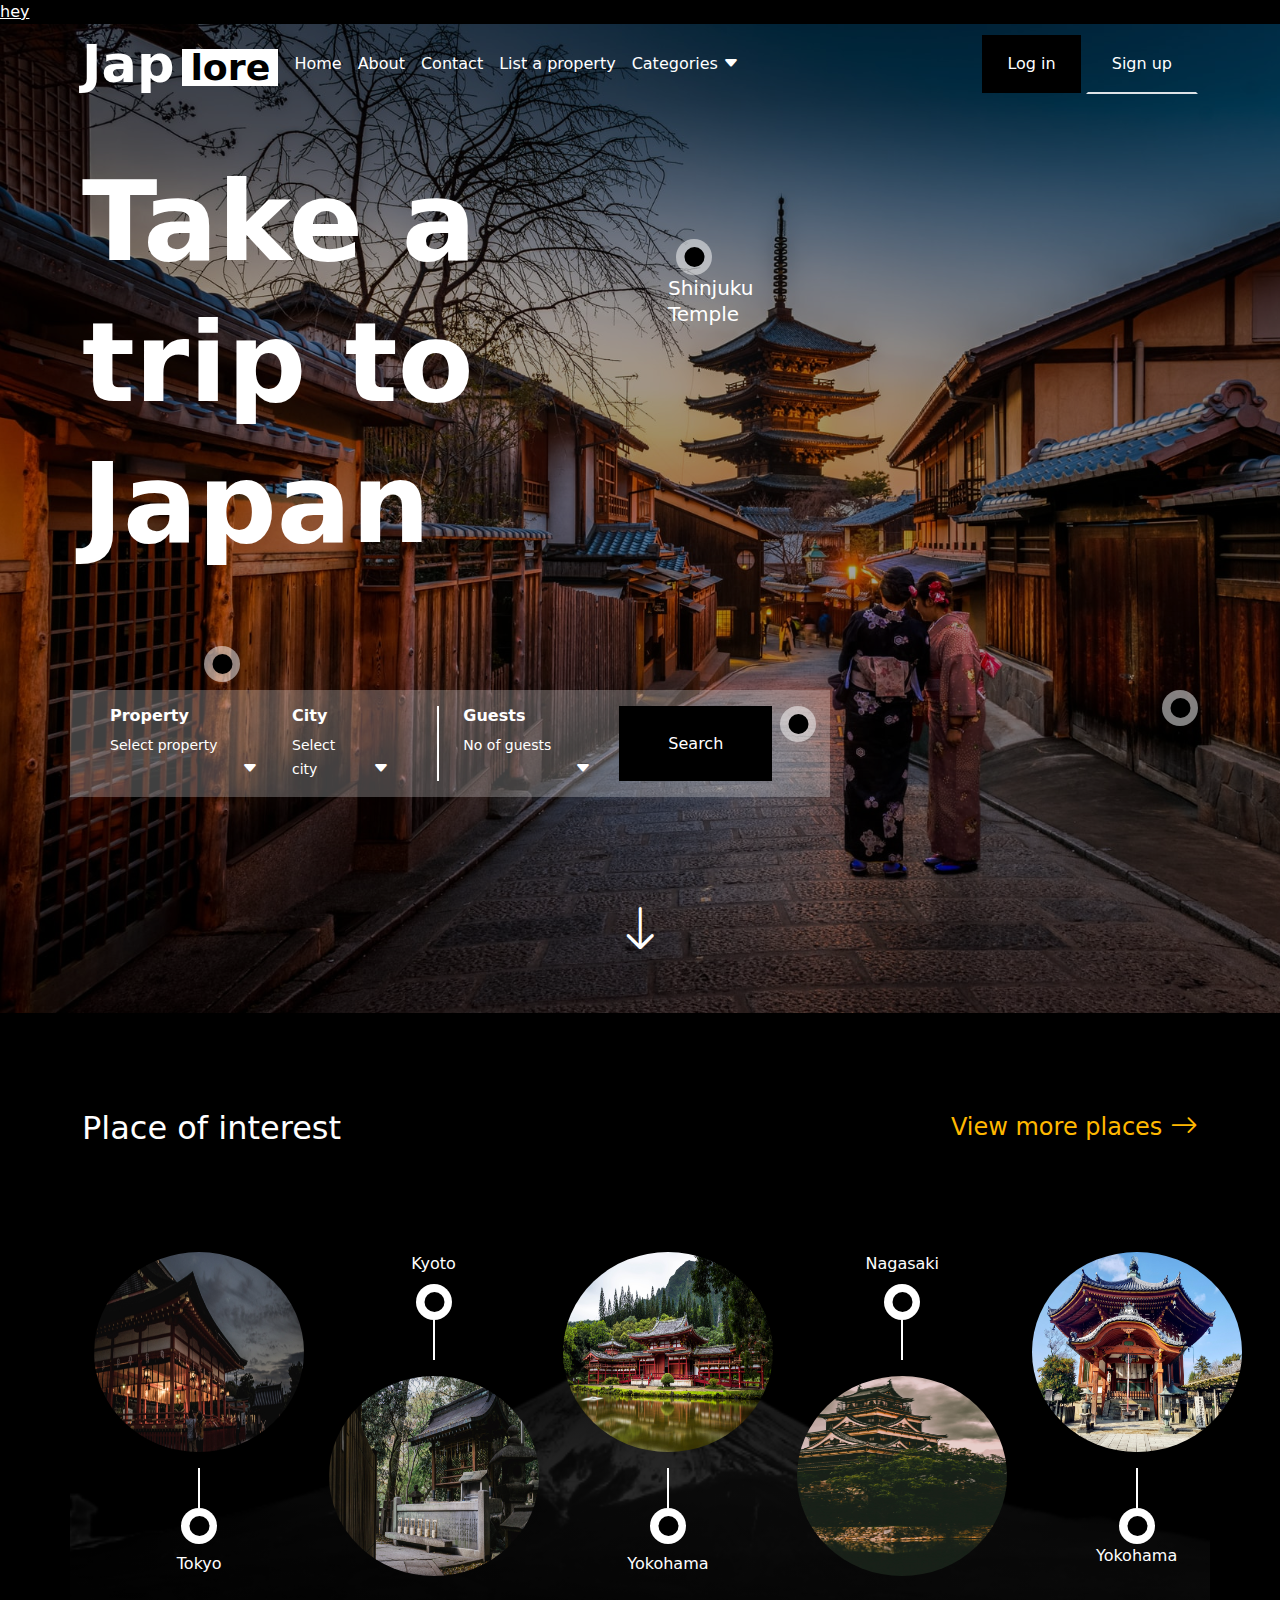
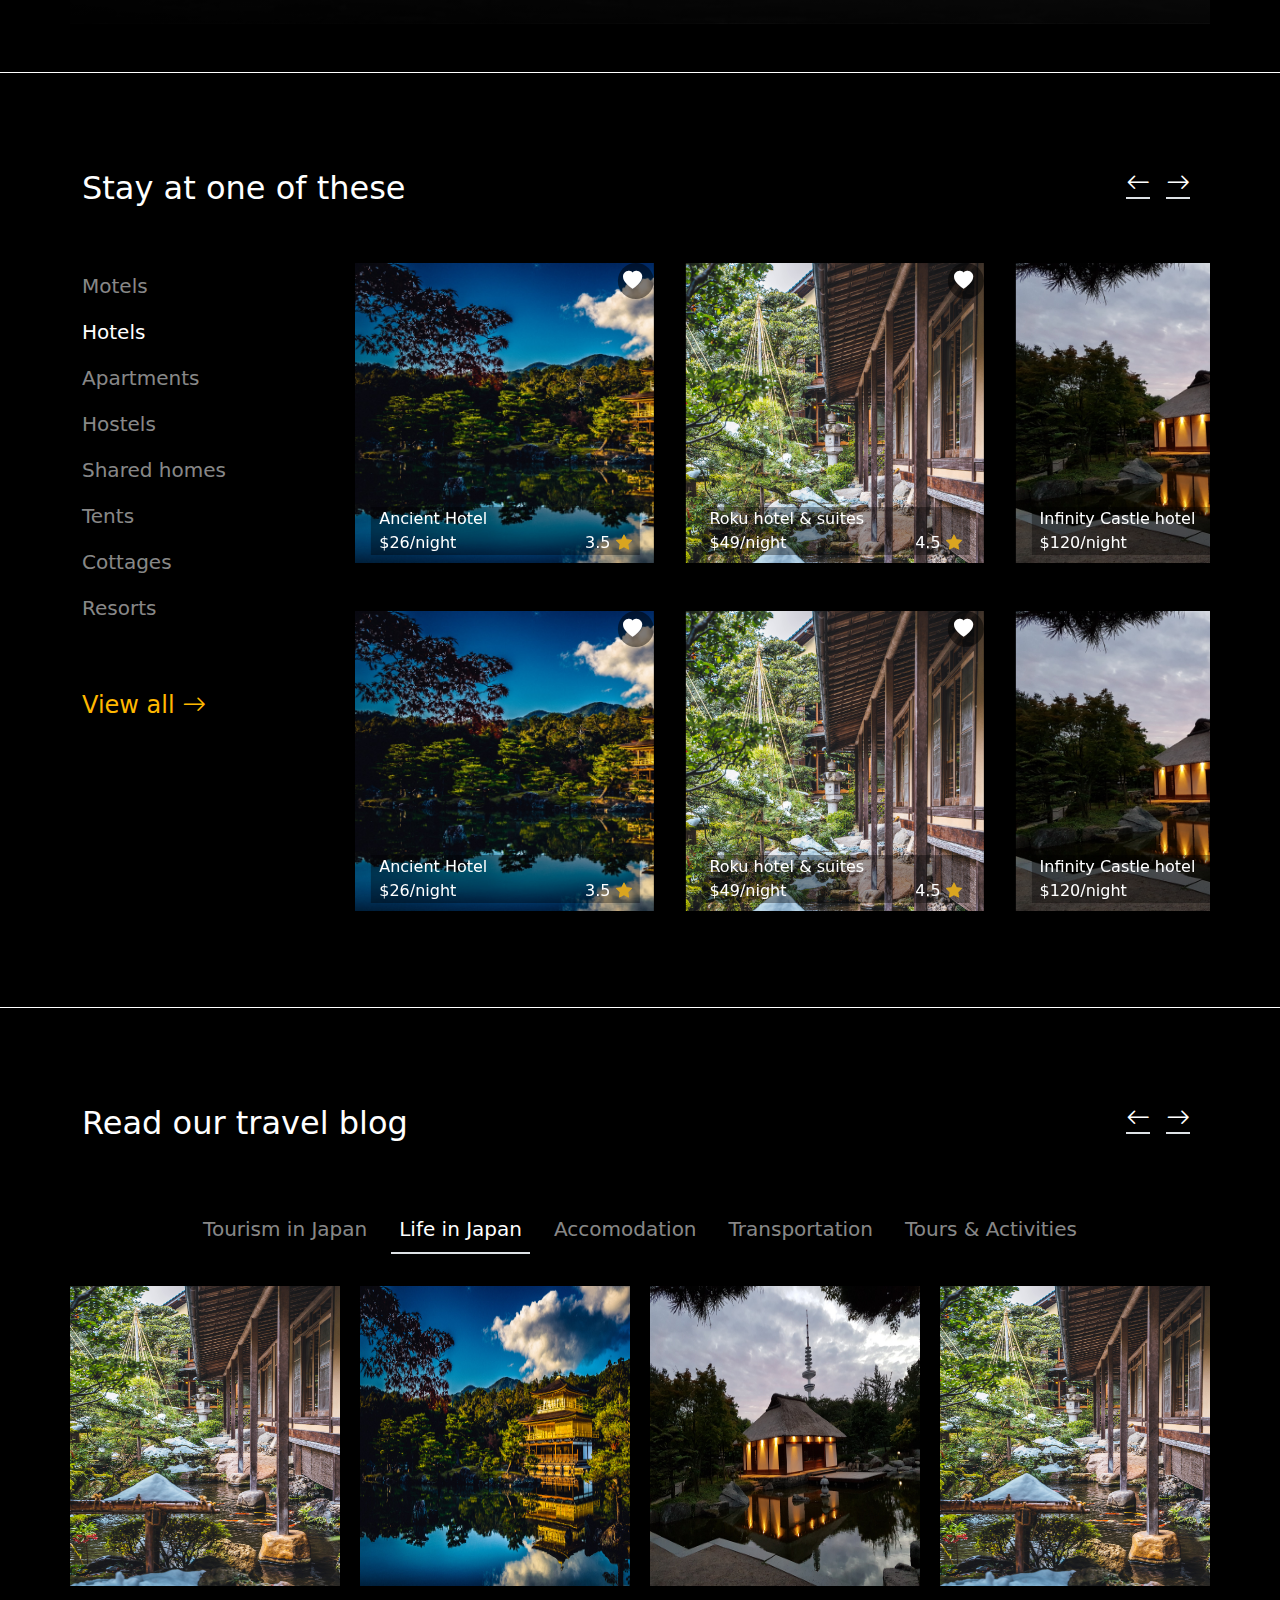
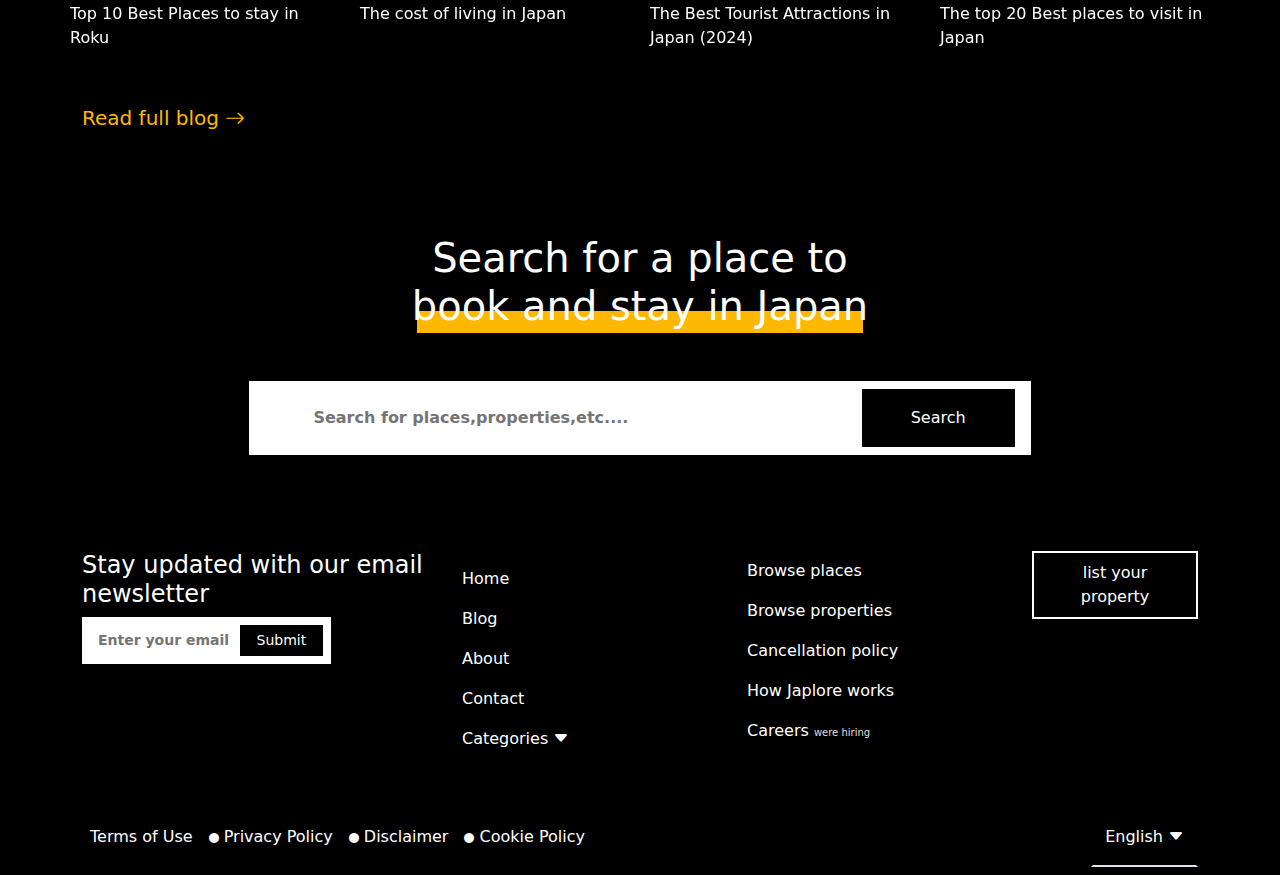
==== index.html @ 9efc0c2c "Create index.html" ====
<!DOCTYPE html>
<html lang="en">
<head>
  <meta charset="UTF-8">
  <meta name="viewport" content="width=device-width, initial-scale=1.0">
  <title>Japlore</title>
  <link rel="stylesheet" href="index.css">
  <link href="https://cdn.jsdelivr.net/npm/bootstrap@5.3.3/dist/css/bootstrap.min.css" rel="stylesheet" integrity="sha384-QWTKZyjpPEjISv5WaRU9OFeRpok6YctnYmDr5pNlyT2bRjXh0JMhjY6hW+ALEwIH" crossorigin="anonymous">
  <link rel="stylesheet" href="https://cdn.jsdelivr.net/npm/swiper@11/swiper-bundle.min.css"/>
  <link rel="stylesheet" href="https://cdn.jsdelivr.net/npm/bootstrap-icons@1.11.3/font/bootstrap-icons.min.css">
</head>
<body>
  <a href="project.html"> hey</a>

  <section class="hero container-fluid pb-5">
    <div class="container-lg">
    <nav class="navbar navbar-expand-lg justify-content-between mb-4">
      <div class="brand text-white">
        <a href="#" class="nav-link d-flex"> Jap <div class="p-2 "><span class="px-2 mt-2">lore</span></div></a>
      </div>

      <button class="navbar-toggler" type="button" data-bs-toggle="collapse" data-bs-target="#navbarSupportedContent" aria-controls="navbarSupportedContent" aria-expanded="false" aria-label="Toggle navigation" >
        <i class="bi bi-list"></i><!-- <span class="navbar-toggler-icon"></span> -->
      </button>
  
      <div class="collapse navbar-collapse justify-content-between" id="navbarSupportedContent">

        <div class="links ">
          <ul class="navbar-nav ">
            <li class="nav-item"><a href="index.html" class="nav-link">Home</a></li>
            <li class="nav-item"><a href="#" class="nav-link">About</a></li>
            <li class="nav-item"><a href="#" class="nav-link">Contact</a></li>
            <li class="nav-item"><a href="#" class="nav-link">List a property</a></li>
            <li class="nav-item"><a href="#" class="nav-link">Categories <i class="bi-caret-down-fill"></i></a></li>
          </ul>
        </div>

        <div class="right ">
          <button class="btn py-3 px-4 black ">Log in</button>
          <button class="btn py-3 px-4 border-2 border-bottom">Sign up</button>
        </div>
      </div>
    </nav>

    <div class="row">
      <div class="col-md-6">
        <h1 class="text-white trip py-4 mb-5">
          Take a trip to Japan
        </h1>
      </div>

      <div class="col-md-6" style="transform: translate(1rem, 7rem);">
        <div class="circle mx-2">
          <div class="circle2"></div>
        </div>
        <p class="text">Shinjuku <br>Temple</p>
      </div>
    </div>

    <div class="col-md-3">
      <div class="circle mx-auto">
        <div class="circle2"></div>
      </div>
    </div>

    <div class="row text-white pt-2 pb-5">
      <div class="col-md-8 d-flex frame2 p-3">
        <div class="col-md-3 ps-4 d-flex">
          <div>
            <h6>Property</h6>
            <small>Select property</small>
          </div>
          <div class="polygon ms-4"><i class="bi bi-caret-down-fill"></i></div>
        </div>
        <div class="col-md-2 ps-4 me-5 d-flex">
          <div>
            <h6>City</h6>
            <small>Select city</small>
          </div>
          <div class="polygon ms-4"><i class="bi bi-caret-down-fill"></i></div>
        </div>
        <div class="col-md-3 ps-4 d-flex">
          <div>
            <h6>Guests</h6>
            <small>No of guests</small>
          </div>
          <div class="polygon ms-4"><i class="bi bi-caret-down-fill"></i></div>
        </div>
        <div class="col-md-4 d-flex">
         <button class="btn text-white black px-5">Search</button>
         <div class="circle mx-2">
          <div class="circle2"></div>
        </div>
        </div>        
      </div>
      <div class="col-md-4">
        <div class="float-end">
        <div class="circle mx-auto">
          <div class="circle2"></div>
        </div>
        </div>
      </div>
    </div>
    <div class="text-center mt-5"><i class="bi bi-arrow-down text-white" style="font-size: 3rem;"></i></div>
    </div>
  </section>
  
  <section class="places container-fluid py-5">
    <div class="container-lg">
      <div class="d-flex justify-content-between py-5">
        <h2>Place of interest</h2>
        <h4 style="color: rgba(255, 184, 0, 1) !important;">View more places <i class="bi-arrow-right fs-3"></i></h4>
      </div>

    <div class="gallery d-flex py-5">
      <div class="col-md-3 text-center">
        <img src="img/Tokyo.jpeg">
        <div class="extra mt-3">
          <div class="vl mx-auto"></div>
          <div class="circle mx-auto mb-2">
            <div class="circle2"></div>
          </div>
          <span>Tokyo</span>
        </div>
      </div>
      
      <div class="col-md-3 text-center">
        <div class="extra mb-3">
          <span>Kyoto</span>
          <div class="circle mx-auto mt-2">
            <div class="circle2"></div>
          </div>
          <div class="vl mx-auto"></div>
        </div>
        <img src="img/Kyoto.jpeg">
      </div>
      
      <div class="col-md-3 text-center">
        <img src="img/Yokohama.jpeg">
        <div class="extra mt-3">
          <div class="vl mx-auto"></div>
          <div class="circle mb-2 mx-auto">
            <div class="circle2"></div>
          </div>
          <span>Yokohama</span>
        </div>
      </div>
      
      <div class="col-md-3 text-center">
        <div class="extra mb-3">
          <span>Nagasaki</span>
          <div class="circle mt-2 mx-auto">
            <div class="circle2"></div>
          </div>
          <div class="vl mx-auto"></div>
        </div>

        <img src="img/Nagasaki.jpeg">
      </div>
      
      <div class="col-md-3 text-center">
        <img src="img/Yokohama2.jpeg">
        <div class="extra mt-3 mb-2">
          <div class="vl mx-auto"></div>
          <div class="circle mx-auto">
            <div class="circle2"></div>
          </div>
          <span>Yokohama</span>
        </div>
      </div>
    </div>  
    </div>
  </section>

  <section class="stay container-fluid py-5 ">
    <div class="container-lg pb-5">
      <div class="d-flex justify-content-between py-5">
        <h2>Stay at one of these</h2>
        <h4 ><i class="border-2 border-bottom bi-arrow-left fs-4 mx-2"></i><i class="border-2 border-bottom bi-arrow-right fs-4 mx-2"></i></h4>
      </div>

      <div class="row">
        <div class="col-md-3">
          <aside>
            <ul class="navbar-nav">
              <li class="nav-item"><a href="#" class="nav-link fs-5">Motels</a></li>
              <li class="nav-item"><a href="#" class="nav-link fs-5 active">Hotels</a></li>
              <li class="nav-item"><a href="#" class="nav-link fs-5">Apartments</a></li>
              <li class="nav-item"><a href="#" class="nav-link fs-5">Hostels</a></li>
              <li class="nav-item"><a href="#" class="nav-link fs-5">Shared homes</a></li>
              <li class="nav-item"><a href="#" class="nav-link fs-5">Tents</a></li>
              <li class="nav-item"><a href="#" class="nav-link fs-5">Cottages</a></li>
              <li class="nav-item"><a href="#" class="nav-link fs-5">Resorts</a></li>
              <li class="nav-item"><a href="#" class="nav-link fs-4 mt-5" style="color: rgba(255, 184, 0, 1) !important;">View all <i class="bi bi-arrow-right"></i></a></li>
            </ul>
          </aside>
        </div>
        <div class="col-md-9">
          <main>
            <div class=" row mb-5">
              <div class="swiper swiper1">
                <div class="swiper-wrapper">
                  <div class="col-md-3 swiper-slide mx-3" style="background-image: url(img/Roku.jpeg);height:300px; background-size: cover;">
                    <div class="texts">
                      <div class="circle float-end"><i class="bi bi-heart-fill"></i></div>
                      <div class="float-bottom px-2">
                      <span>Roku hotel & suites</span>
                      <div class="justify-content-between d-flex">
                        <span>$49/night</span>
                        <span>4.5 <i class="bi bi-star-fill"></i></span>
                      </div>
                      </div>
                    </div>
                  </div>
  
                  <div class="col-md-3 swiper-slide mx-3" style="background-image: url(img/Infinity_Castle.jpeg); height: 300px; background-size: cover;">
                    <div class="texts">
                      <div class="circle float-end"><i class="bi bi-heart-fill"></i></div>
                      <div class="float-bottom px-2">
                      <span>Infinity Castle hotel</span>
                      <div class="justify-content-between d-flex">
                        <span>$120/night</span>
                        <span>5 <i class="bi bi-star-fill"></i></span>
                      </div>
                      </div>
                    </div>
                  </div>
  
                  <div class="col-md-3 swiper-slide mx-3" style="background-image: url(img/ancient.jpeg); height: 300px; background-size: cover;">
                    <div class="texts">
                      <div class="circle float-end"><i class="bi bi-heart-fill"></i></div>
                      <div class="float-bottom px-2">
                      <span>Ancient Hotel</span>
                      <div class="justify-content-between d-flex">
                        <span>$26/night</span>
                        <span>3.5 <i class="bi bi-star-fill"></i></span>
                      </div>
                      </div>
                    </div>
                  </div>
  
                  <!-- <div class="col-md-3 swiper-slide">
                    <img src="img/Infinity_Castle.jpeg" width="300px" height="300px">
                    <div class="top-left">
                      <div class="circle"><i class="bi bi-heart-fill"></i></div>
                    </div>
  
                    <div class="bottom">
                      <span>Roku hotel & suites</span>
                      <div>
                        <span>$49/night</span>
                        <span>4.5 <i class="bi bi-star-fill"></i></span>
                      </div>
                    </div>
                  </div>
                  <div class="col-md-3 swiper-slide">
                    <img src="img/ancient.jpeg" width="300px" height="300px">
                  </div> -->
                </div>
                </div>
            </div>
            
            <div class=" row">
              <div class="swiper swiper1">
                <div class="swiper-wrapper">
                  <div class="col-md-3 swiper-slide mx-3" style="background-image: url(img/Roku.jpeg);height:300px; background-size: cover;">
                    <div class="texts">
                      <div class="circle float-end"><i class="bi bi-heart-fill"></i></div>
                      <div class="float-bottom px-2">
                      <span>Roku hotel & suites</span>
                      <div class="justify-content-between d-flex">
                        <span>$49/night</span>
                        <span>4.5 <i class="bi bi-star-fill"></i></span>
                      </div>
                      </div>
                    </div>
                  </div>
  
                  <div class="col-md-3 swiper-slide mx-3" style="background-image: url(img/Infinity_Castle.jpeg); height: 300px; background-size: cover;">
                    <div class="texts">
                      <div class="circle float-end"><i class="bi bi-heart-fill"></i></div>
                      <div class="float-bottom px-2">
                      <span>Infinity Castle hotel</span>
                      <div class="justify-content-between d-flex">
                        <span>$120/night</span>
                        <span>5 <i class="bi bi-star-fill"></i></span>
                      </div>
                      </div>
                    </div>
                  </div>
  
                  <div class="col-md-3 swiper-slide mx-3" style="background-image: url(img/ancient.jpeg); height: 300px; background-size: cover;">
                    <div class="texts">
                      <div class="circle float-end"><i class="bi bi-heart-fill"></i></div>
                      <div class="float-bottom px-2">
                      <span>Ancient Hotel</span>
                      <div class="justify-content-between d-flex">
                        <span>$26/night</span>
                        <span>3.5 <i class="bi bi-star-fill"></i></span>
                      </div>
                      </div>
                    </div>
                  </div>
  
                   </div>
                </div>
            </div>
          </main>
        </div>
      </div>
    </div>
  </section>

  <section class="blog container-fluid py-5">
    <div class="container-lg">
      <div class="d-flex justify-content-between py-5">
        <h2>Read our travel blog</h2>
        <h4 ><i class="border-2 border-bottom bi-arrow-left fs-4 mx-2"></i><i class="border-2 border-bottom bi-arrow-right fs-4 mx-2"></i></h4>
      </div>

    <nav class="navbar navbar-expand-lg justify-content-around mb-4">
      <ul class="navbar-nav">
        <li class="nav-item"><a href="#" class="nav-link fs-5 mx-2">Tourism in Japan</a></li>
        <li class="nav-item"><a href="#" class="nav-link fs-5 mx-2 active border-bottom border-2">Life in Japan</a></li>
        <li class="nav-item"><a href="#" class="nav-link fs-5 mx-2">Accomodation</a></li>
        <li class="nav-item"><a href="#" class="nav-link fs-5 mx-2">Transportation</a></li>
        <li class="nav-item"><a href="#" class="nav-link fs-5 mx-2">Tours & Activities</a></li>
      </ul>
    </nav>

    <div class=" row mb-5">
      <div class="swiper swiper2">
        <div class="swiper-wrapper">
          <div class="col-3 swiper-slide">
            <img src="img/Roku.jpeg " height="300px" width="300px">
            <p class="py-3">Top 10 Best Places to stay in Roku</p>
          </div>

          <div class="col-3 swiper-slide">
            <img src="img/ancient.jpeg" height="300px" width="300px">
            <p class="py-3">The cost of living in Japan</p>
          </div>
          
          <div class="col-3 swiper-slide">
            <img src="img/Infinity_Castle.jpeg" height="300px" width="300px">
            <p class="py-3">The Best Tourist Attractions in Japan (2024)</p>
          </div>

          <div class="col-3 swiper-slide">
            <img src="img/Roku.jpeg" height="300px" width="300px">
            <p class="py-3">The top 20 Best places to visit in Japan</p>
          </div>
          
          <div class="col-3 swiper-slide">
            <img src="img/ancient.jpeg" height="300px" width="300px">
            <p class="py-3">The Best Tourist Attractions in Japan.The glorious Ancient Castle hotel</p>
          </div>
        </div>     
      </div>

      <div>
        <h5 style="color: rgba(255, 184, 0, 1) !important;">Read full blog <i class="bi bi-arrow-right"></i></h5>
      </div>
  </section>

  <section class="search container-fluid">
    <div class="container-lg">
      <div>
        <h1 class="text-center" style="z-index: 999; position: relative;">
          Search for a place to <br>book and stay in Japan
        </h1>
        <div class="text-center mx-auto" style="background-color: rgba(255,184, 0,1); height: 22px; margin-top: -1.7rem; width: 40%; z-index: 1;"></div>
      </div>
      
      <div class="search_field mt-5 mx-auto px-3 py-2 d-flex justify-content-between">
        <input class="ps-5" type="text" placeholder="Search for places,properties,etc....">
        <button class="btn py-3 px-5 black text-white">Search</button>
      </div>
    
    </div>
  </section>

  <section class="footer container-fluid mt-5 pt-5">
    <div class="container-lg">
      <div class="row">
        <div class="col-md-4">
          <h4>Stay updated with our email newsletter</h4>
          <div class="search_field mt-2 p-2 d-flex justify-content-between">
            <input class="ps-2" type="text" placeholder="Enter your email">
            <button class="btn py-1 px-3 black text-white">Submit</button>
          </div>
        </div>

        <div class="col">
          <ul class="navbar-nav">
            <li class="nav-item"><a href="#" class="nav-link"></a>Home</li>
            <li class="nav-item"><a href="#" class="nav-link"></a>Blog</li>
            <li class="nav-item"><a href="#" class="nav-link"></a>About</li>
            <li class="nav-item"><a href="#" class="nav-link"></a>Contact</li>
            <li class="nav-item"><a href="#" class="nav-link"></a>Categories <i class="bi bi-caret-down-fill"></i></li>
          </ul>
        </div>

        <div class="col">
          <ul class="navbar-nav">
            <li class="nav-item"><a href="#" class="nav-link">Browse places</a></li>
            <li class="nav-item"><a href="#" class="nav-link">Browse properties</a></li>
            <li class="nav-item"><a href="#" class="nav-link">Cancellation policy</a></li>
            <li class="nav-item"><a href="#" class="nav-link">How Japlore works</a></li>
            <li class="nav-item"><a href="#" class="nav-link">Careers <small class="fs6 fw-lighter">were hiring</small></a></li>
          </ul>
        </div>

        <div class="col-2">
          <button class="btn text-white border-2 border-white py-2" style="width: 100%">list your property</button>
        </div>
      </div>

      <nav class="navbar navbar-expand-lg mt-5 justify-content-between">
        <ul class="navbar-nav">
          <li class="nav-item"><a href="#" class="nav-link">Terms of Use</a></li>
          <li class="nav-item"><a href="#" class="nav-link"><i class="bi bi-circle-fill"></i> Privacy Policy</a></li>
          <li class="nav-item"><a href="#" class="nav-link"><i class="bi bi-circle-fill"></i> Disclaimer</a></li>
          <li class="nav-item"><a href="#" class="nav-link"><i class="bi bi-circle-fill"></i> Cookie Policy</a></li>
        </ul>

        <button class="btn py-3 border-2 border-bottom text-white">English <i class="bi bi-caret-down-fill"></i> </button>
    

      </nav>
    </div>
  </section>
    <script src="https://cdn.jsdelivr.net/npm/swiper@8/swiper-bundle.min.js"></script>
  <script src="https://cdn.jsdelivr.net/npm/bootstrap@5.3.3/dist/js/bootstrap.bundle.min.js" integrity="sha384-YvpcrYf0tY3lHB60NNkmXc5s9fDVZLESaAA55NDzOxhy9GkcIdslK1eN7N6jIeHz" crossorigin="anonymous"></script> 
  <script src="index.js"></script>
</body>
</html>
---- index.css ----
@import url('https://fonts.googleapis.com/css2?family=Imperial+Script&family=Inter:wght@100..900&family=Playfair+Display:ital,wght@0,400;0,500;1,400&family=Rajdhani:wght@500&family=Roboto+Serif:ital,opsz,wght@0,8..144,100..900;1,8..144,100..900&family=Roboto:ital,wght@0,300;0,400;0,500;0,700;0,900;1,300;1,700&display=swap');

:root{
  --black: rgba(0,0,0,1);
  --light-black: rgba(0,0,0,0.37);
  --white: rgba(255,255,255,1);

  --fw3: 300;
  --fw4: 400;
  --fw5: 500;
  --fw6: 600;
  --fw7: 700;
  --fw8: 800;
  --fw9: 900;

}

body{
  list-style: none;
  text-decoration: none;
  box-sizing: border-box;
  border: none;
  font-family: "Inter", sans-serif;
  background-color: var(--black) !important;
  color: var(--white) !important;
}
.hero {
  background: linear-gradient(var(--light-black),var(--light-black)), url('img/homepage.jpeg');
  background-position: 10% center; /* Added 'center' for better vertical positioning */
  background-size: cover;
  /* height: 100vh;
  width: 100%;
  position: relative; */
}
a, .right .btn{
  color: var(--white) !important;
}
.black{
  background-color: var(--black) !important;
}
.brand a{
  font-size: 52.43px;
  line-height: 63.45px;
  font-weight: var(--fw6);
  height: 63px;
  align-items: center;
}
.brand a span{
  color: var(--black);
  font-size: 36.34px;
  background-color: var(--white);
  line-height: 39.04px;
  /* height: 46.79px; */
  height: 37.79px;
  display: flex;
  align-items: center;
} 
.btn{
  --bs-btn-border-radius:none !important;
}
.trip{
  font-weight: var(--fw7);
  font-size: 110.52px;
  line-height: 141.02px;
  /*width: 592px;*/
}
.frame2{
  background-color: rgba(255, 255, 255, 0.25);
}
h6{
  font-weight: var(--fw7) !important;
}
.col-lg-3:nth-child(1){
  border-right: 2.81px solid var(--white);
}
.frame2 div:nth-child(3){
  border-left: 2.81px solid var(--white);
}
.polygon{
  display: flex;
  align-items: flex-end;
}
.circle{
  width: 36px;
  height: 36px;
  background: rgba(255, 255, 255, 0.5);
  border-radius: 50%;
}
.circle2{
  width: 20px;
  height: 20px;
  border-radius: 50%;
  background: var(--black);
  transform: translate(8.5px, 8px);
}
.gallery .circle{
  background: var(--white);
}
.stay .circle{
  /* background-color: var(--light-black); */
  background: rgba(0, 0, 0, 0.5);
}
.text{
  color: var(--white) !important;
  font-size: 20px;
  font-weight: var(--fw5);
  line-height: 26.09px;
  /* text-align: center; */
}
.places, .stay{
  border-bottom: 1px solid var(--white);
}
.places .container-lg{
  background: linear-gradient(rgba(0, 0, 0, .8),rgba(0, 0, 0, .8)), url('img/places\ of\ interest\ bg.png');
  background-position: center; /* Added 'center' for better vertical positioning */
  background-size: cover;
  color: var(--white);
}
.gallery img{
  border-radius: 50%;
  /* background-color: aqua; */
  width: 210px;
  height: 200px;
}
.gallery .col-md-3{
  width: 21% !important;
}
.vl{
  height: 40px;
  /* text-align: center; */
  width: 0px;
  border-left: 2px solid var(--white);
}
.float-bottom{
  background: var(--light-black);
  width: 90%;
}
.extra span{
  font-weight: var(--fw4);
  font-size: 16px;
}
.bi-star-fill{
  color: goldenrod;
}
.bi-heart-fill{
  vertical-align: -0.4em !important;
  font-size: 1.2rem;
  margin-left: 6px;
}
/* .top-left{
  position: absolute;
  top: 8px;
  /* right: 16px; *
  left:25%;
} */
.float-bottom, .bottom{
  position: absolute;
  bottom: 8px;
  left: 16px;
}
aside ul a , .blog a{
  color: rgba(255, 255, 255, 0.55) !important;
}
.active , .blog .active{
  color: var(--white) !important;
}
img{
  max-width: 100%;
}
.blog .col-md-3 img{
  height: 300px !important;
}
.search_field{
  background-color: var(--white);
  width: 70% ;
}
.search_field input{
  border: none !important;
  width: 100%;
  color: rgba(0, 0, 0, 0.65); 
  font-weight: var(--fw7);

}
.footer .search_field input , .footer .search_field .btn{
  font-size : 14px;
}
.bi-circle-fill{
  font-size: 10px !important;
}
.fs6{
  font-size: 10px !important;
  font-weight: var(--fw4);
  color: rgb(225, 222, 222)
}
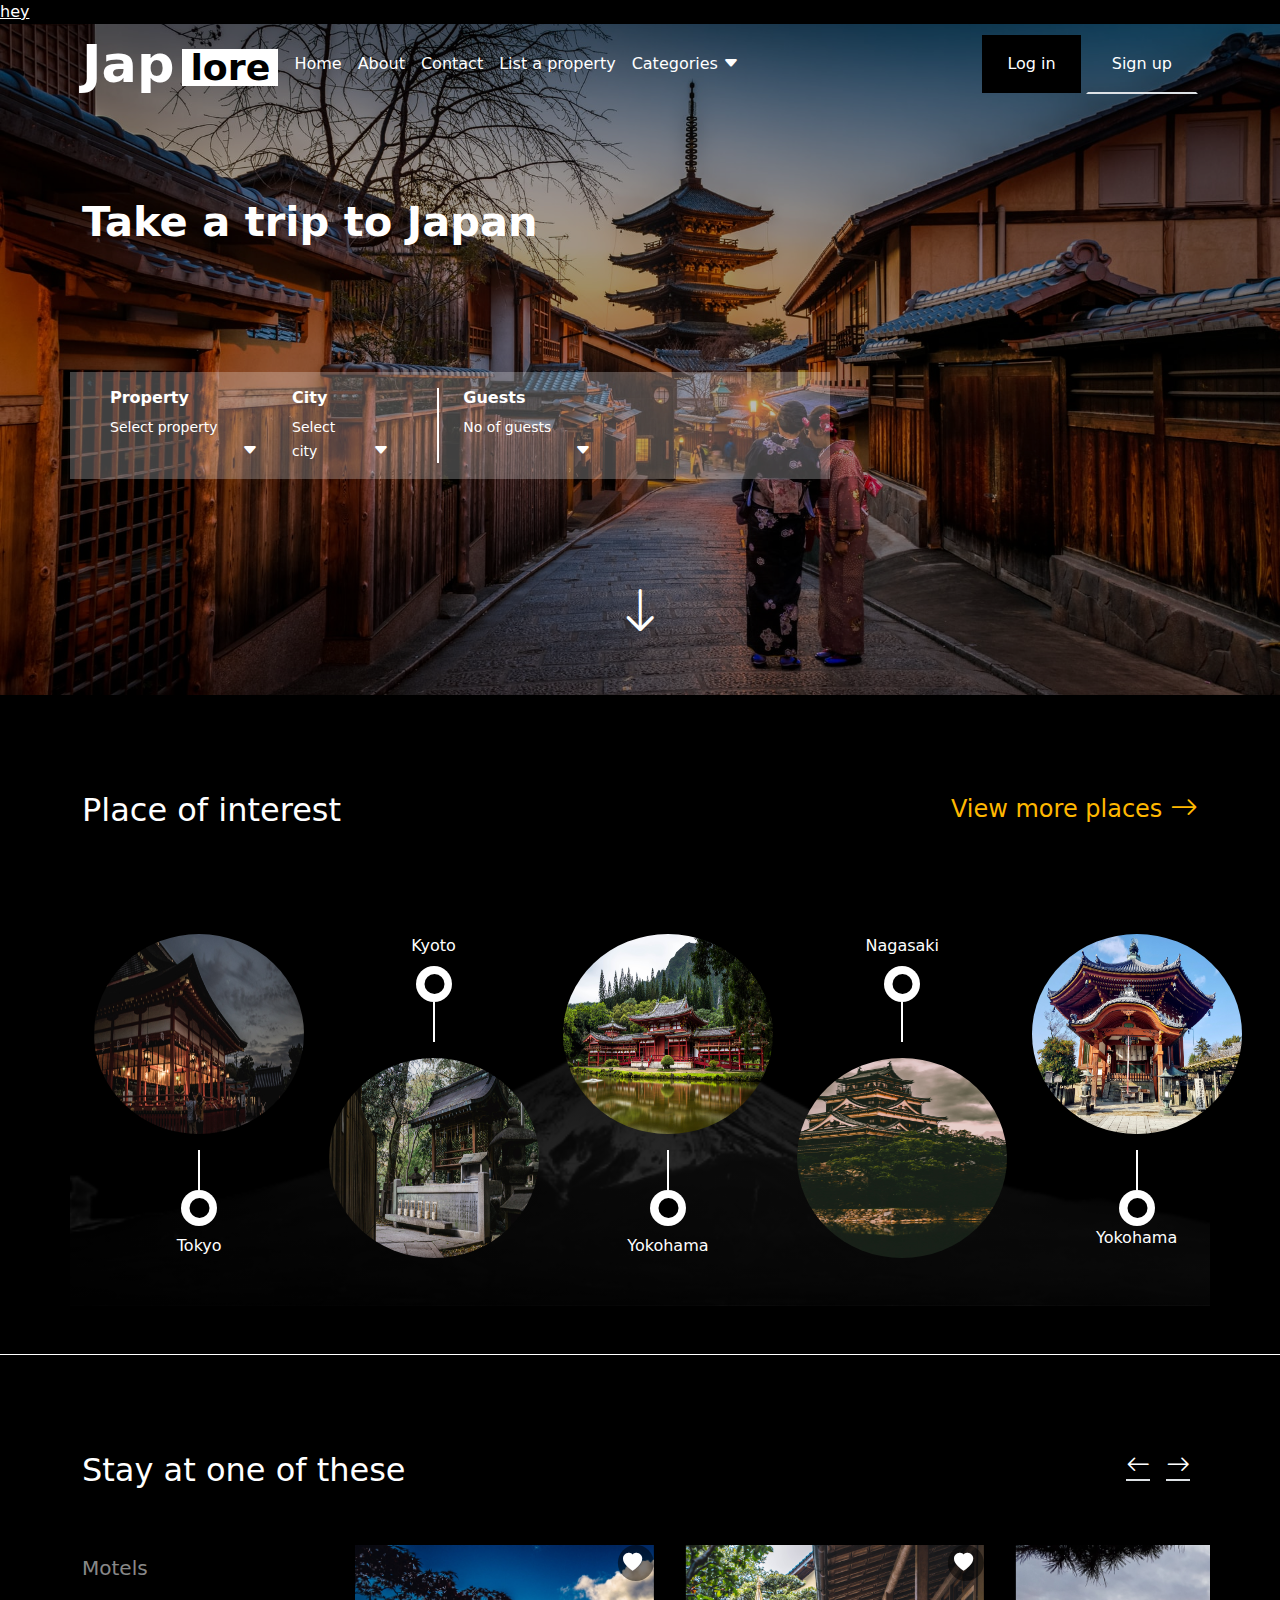
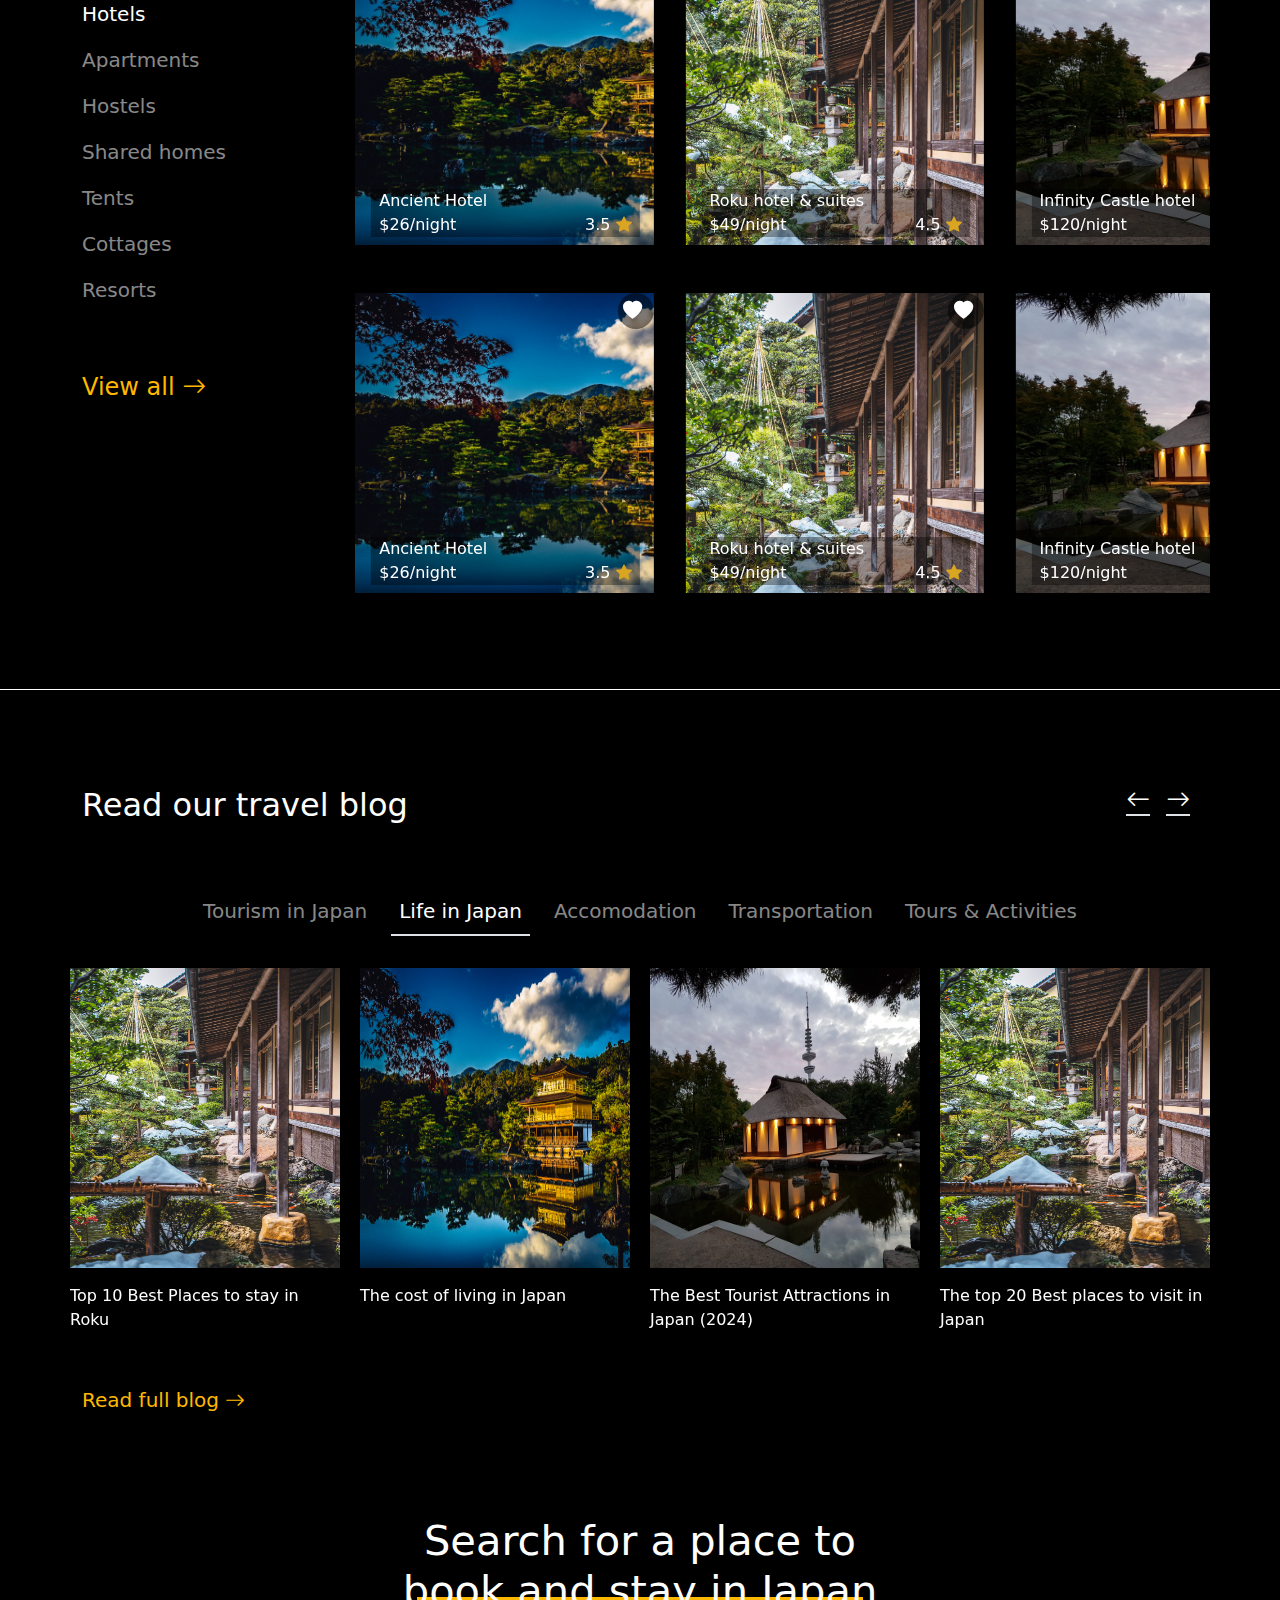
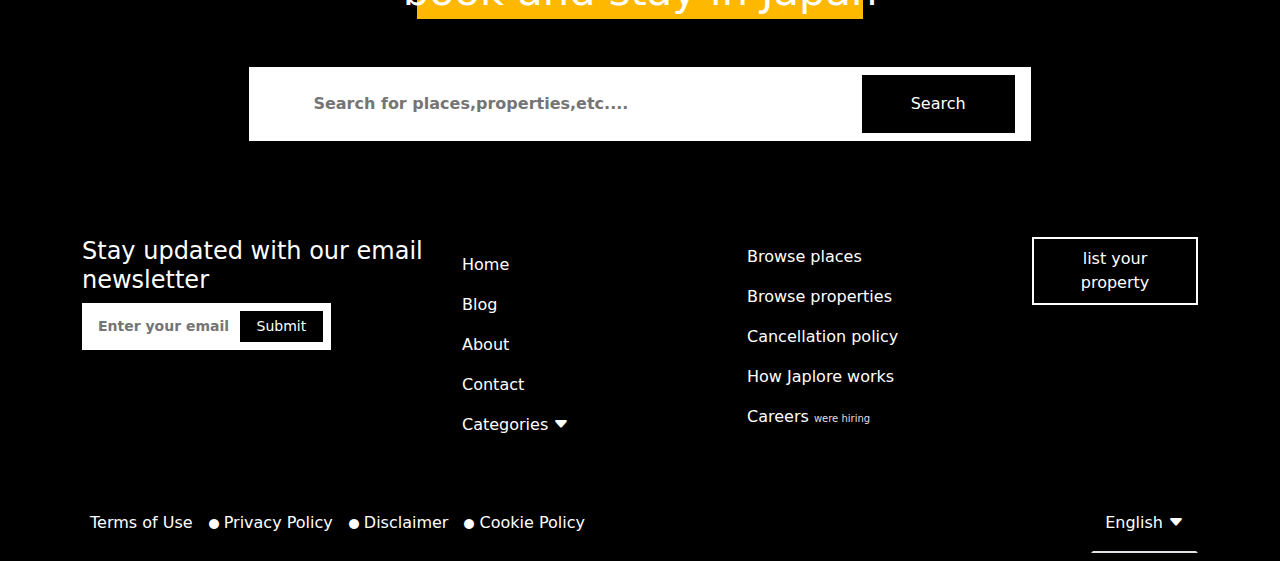
==== commit 0993d883: "Update index.html" ====
--- a/index.html
+++ b/index.html
@@ -12,7 +12,7 @@
 <body>
   <a href="project.html"> hey</a>
 
-  <section class="hero container-fluid pb-5">
+ <section class="hero container-fluid pb-5">
     <div class="container-lg">
     <nav class="navbar navbar-expand-lg justify-content-between mb-4">
       <div class="brand text-white">
@@ -49,55 +49,55 @@
         </h1>
       </div>
 
-      <div class="col-md-6" style="transform: translate(1rem, 7rem);">
+      <!-- <div class="col-md-6" style="transform: translate(1rem, 7rem);">
         <div class="circle mx-2">
           <div class="circle2"></div>
         </div>
         <p class="text">Shinjuku <br>Temple</p>
-      </div>
-    </div>
-
-    <div class="col-md-3">
+      </div> -->
+    </div>
+
+    <!-- <div class="col-md-3">
       <div class="circle mx-auto">
         <div class="circle2"></div>
       </div>
-    </div>
+    </div> -->
 
     <div class="row text-white pt-2 pb-5">
       <div class="col-md-8 d-flex frame2 p-3">
-        <div class="col-md-3 ps-4 d-flex">
+        <div class="col-md-3 ps-md-4 d-flex">
           <div>
             <h6>Property</h6>
             <small>Select property</small>
           </div>
           <div class="polygon ms-4"><i class="bi bi-caret-down-fill"></i></div>
         </div>
-        <div class="col-md-2 ps-4 me-5 d-flex">
+        <div class="col-md-2 ps-md-4 me-md-5 d-flex">
           <div>
             <h6>City</h6>
             <small>Select city</small>
           </div>
           <div class="polygon ms-4"><i class="bi bi-caret-down-fill"></i></div>
         </div>
-        <div class="col-md-3 ps-4 d-flex">
+        <div class="col-md-3 ps-md-4 d-flex">
           <div>
             <h6>Guests</h6>
             <small>No of guests</small>
           </div>
           <div class="polygon ms-4"><i class="bi bi-caret-down-fill"></i></div>
         </div>
-        <div class="col-md-4 d-flex">
+        <!-- <div class="col-md-4 d-flex">
          <button class="btn text-white black px-5">Search</button>
          <div class="circle mx-2">
           <div class="circle2"></div>
         </div>
-        </div>        
+        </div>         -->
       </div>
       <div class="col-md-4">
         <div class="float-end">
-        <div class="circle mx-auto">
+        <!-- <div class="circle mx-auto">
           <div class="circle2"></div>
-        </div>
+        </div> -->
         </div>
       </div>
     </div>
@@ -105,6 +105,7 @@
     </div>
   </section>
   
+
   <section class="places container-fluid py-5">
     <div class="container-lg">
       <div class="d-flex justify-content-between py-5">
--- a/index.css
+++ b/index.css
@@ -62,7 +62,7 @@
   font-weight: var(--fw7);
   font-size: 110.52px;
   line-height: 141.02px;
-  /*width: 592px;*/
+  /* width: 592px; */
 }
 .frame2{
   background-color: rgba(255, 255, 255, 0.25);
@@ -192,3 +192,18 @@
   font-weight: var(--fw4);
   color: rgb(225, 222, 222)
 }
+.bi-list , .navbar-toggler{
+  color: var(--white);
+  --bs-navbar-toggler-border-color: var(--white);
+}
+h1{
+  font-size: clamp(.1rem , 1rem + 2vw , 4rem) !important;
+}
+@media (max-width: 768px) {
+  .collapse{
+    background-color: rgba(255, 255, 255, 0.25);
+  }
+  .links a{
+    border-bottom:1px solid var(--white);  
+  }
+}
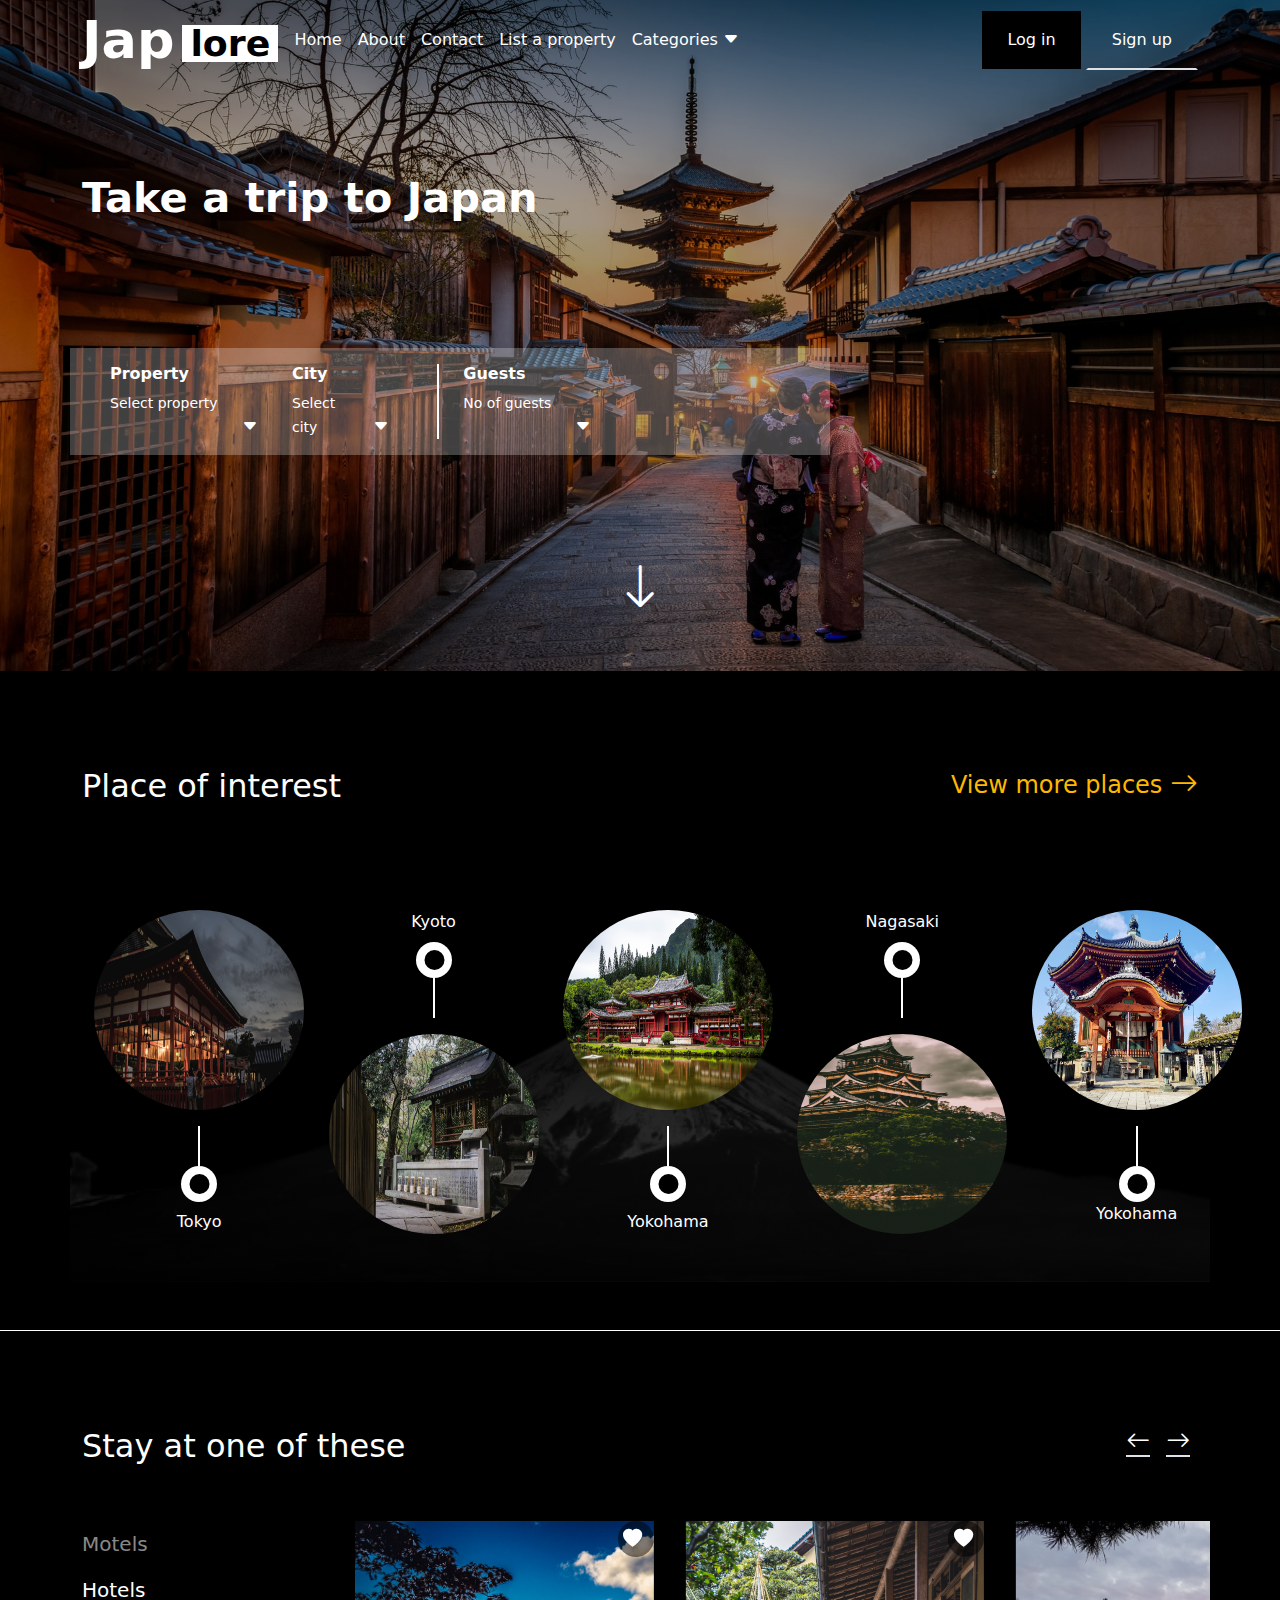
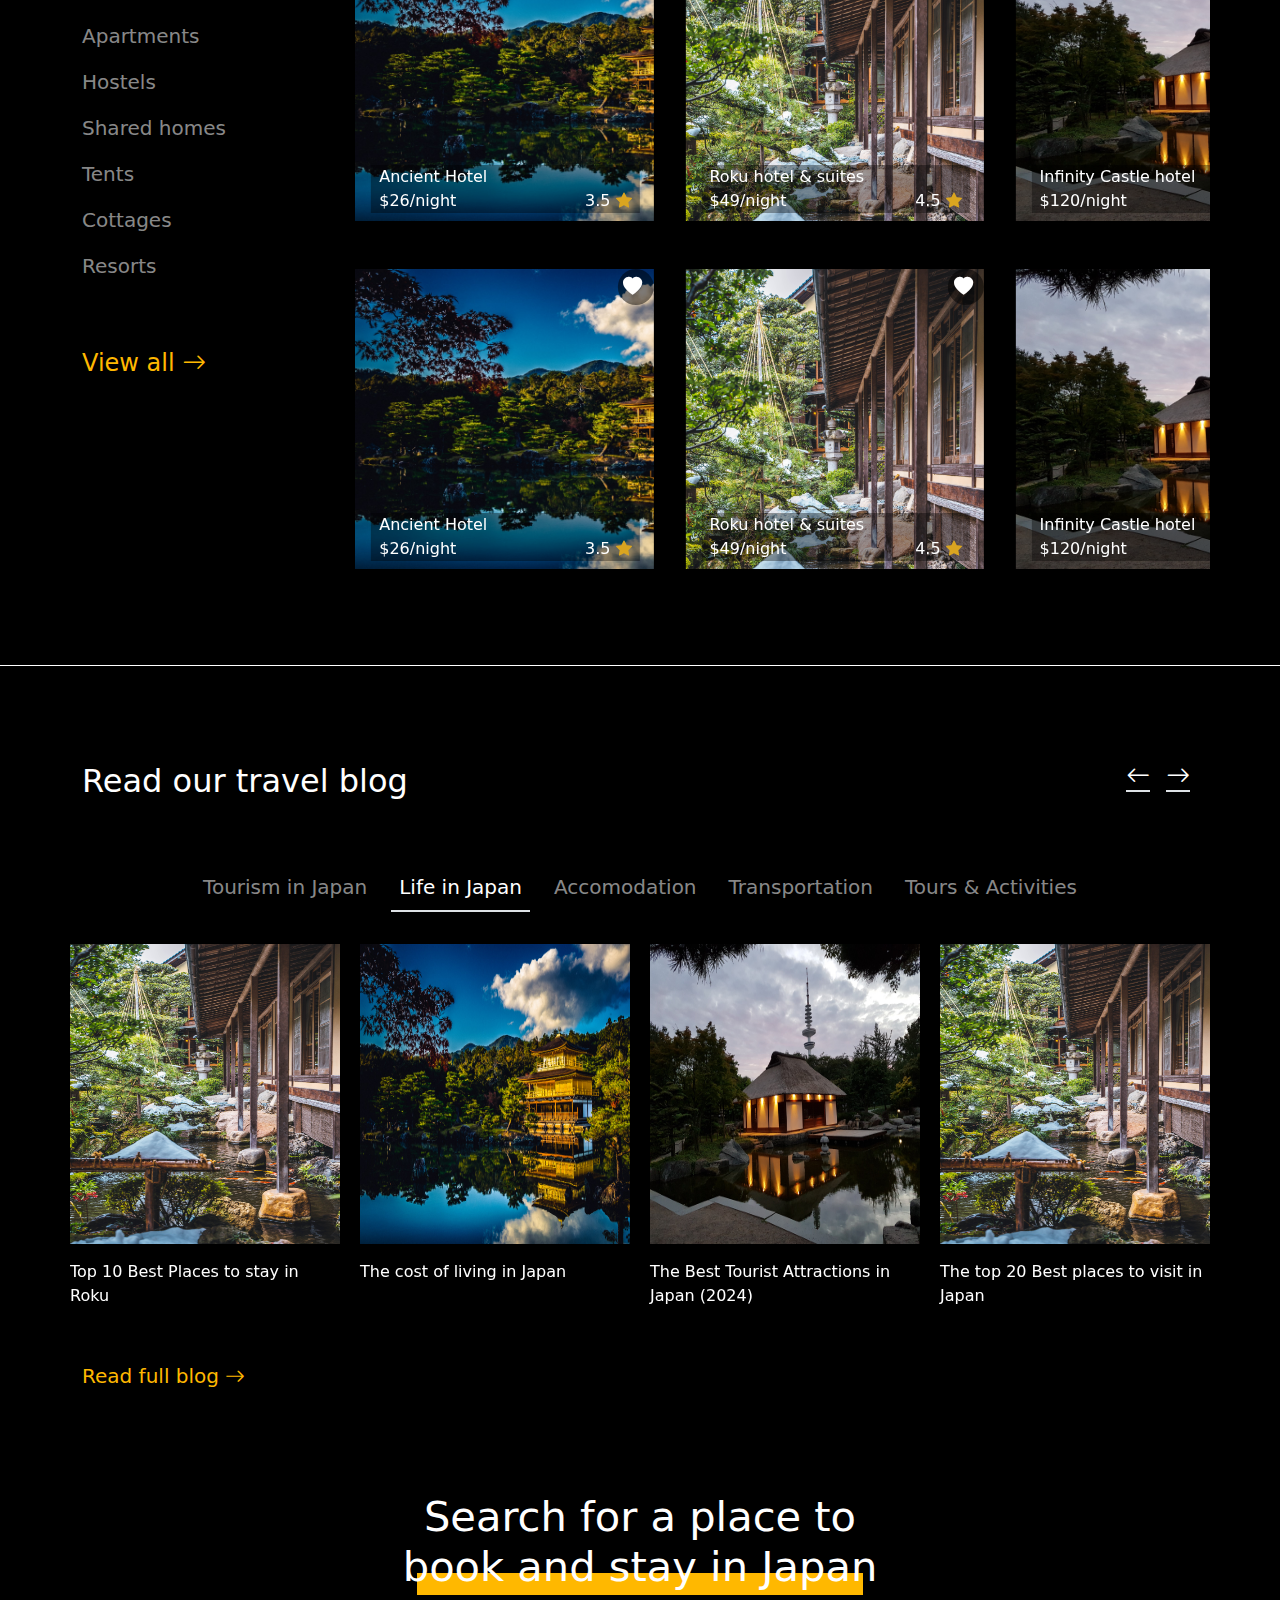
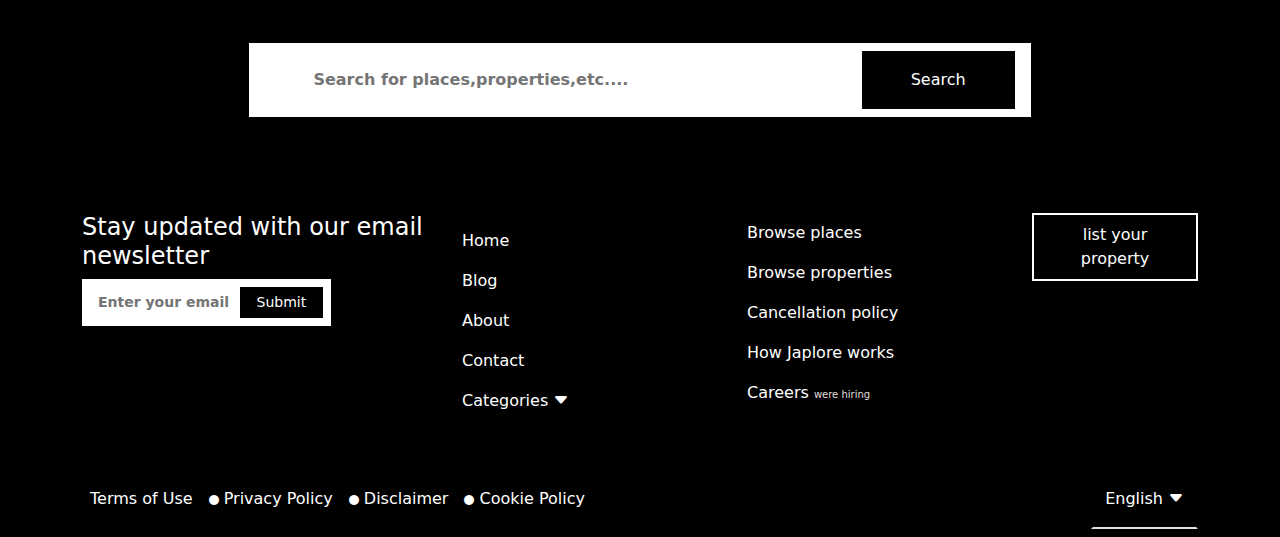
==== commit 9a1f1dce: "Update index.html" ====
--- a/index.html
+++ b/index.html
@@ -10,7 +10,6 @@
   <link rel="stylesheet" href="https://cdn.jsdelivr.net/npm/bootstrap-icons@1.11.3/font/bootstrap-icons.min.css">
 </head>
 <body>
-  <a href="project.html"> hey</a>
 
  <section class="hero container-fluid pb-5">
     <div class="container-lg">
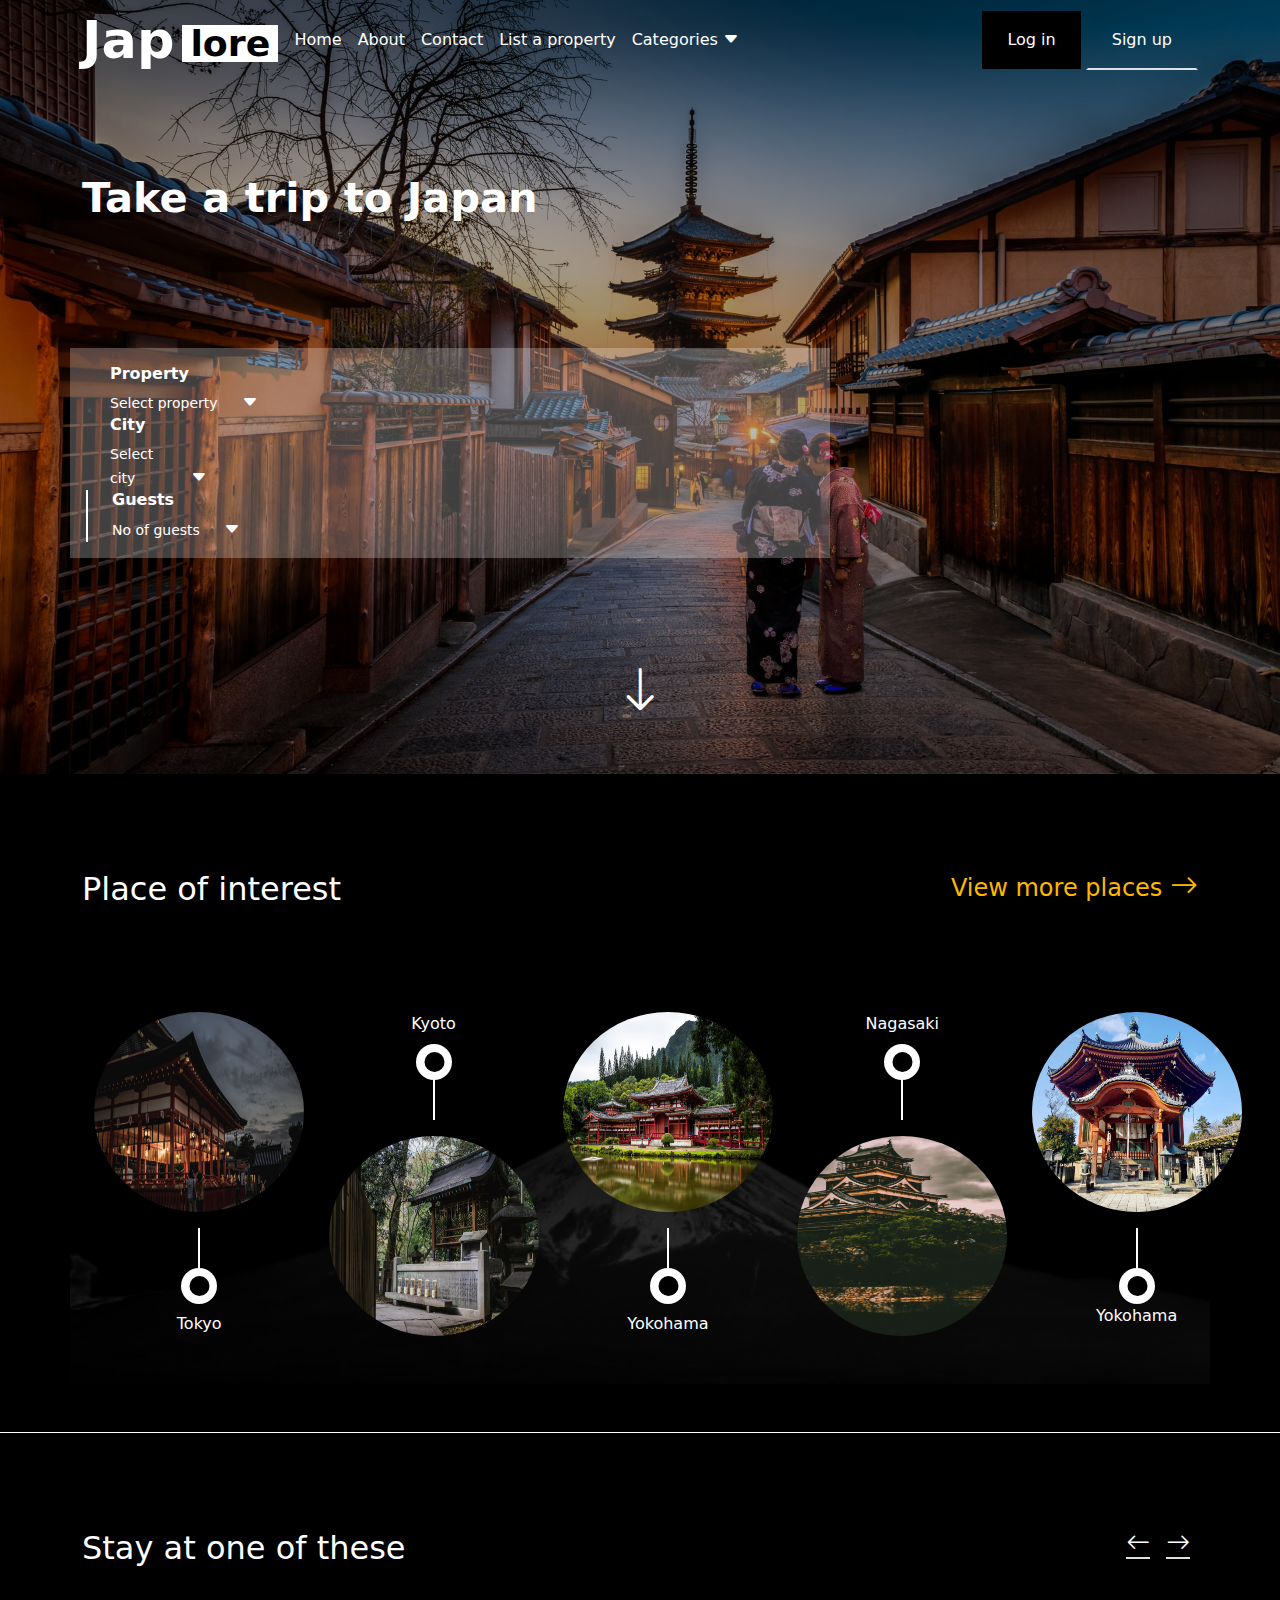
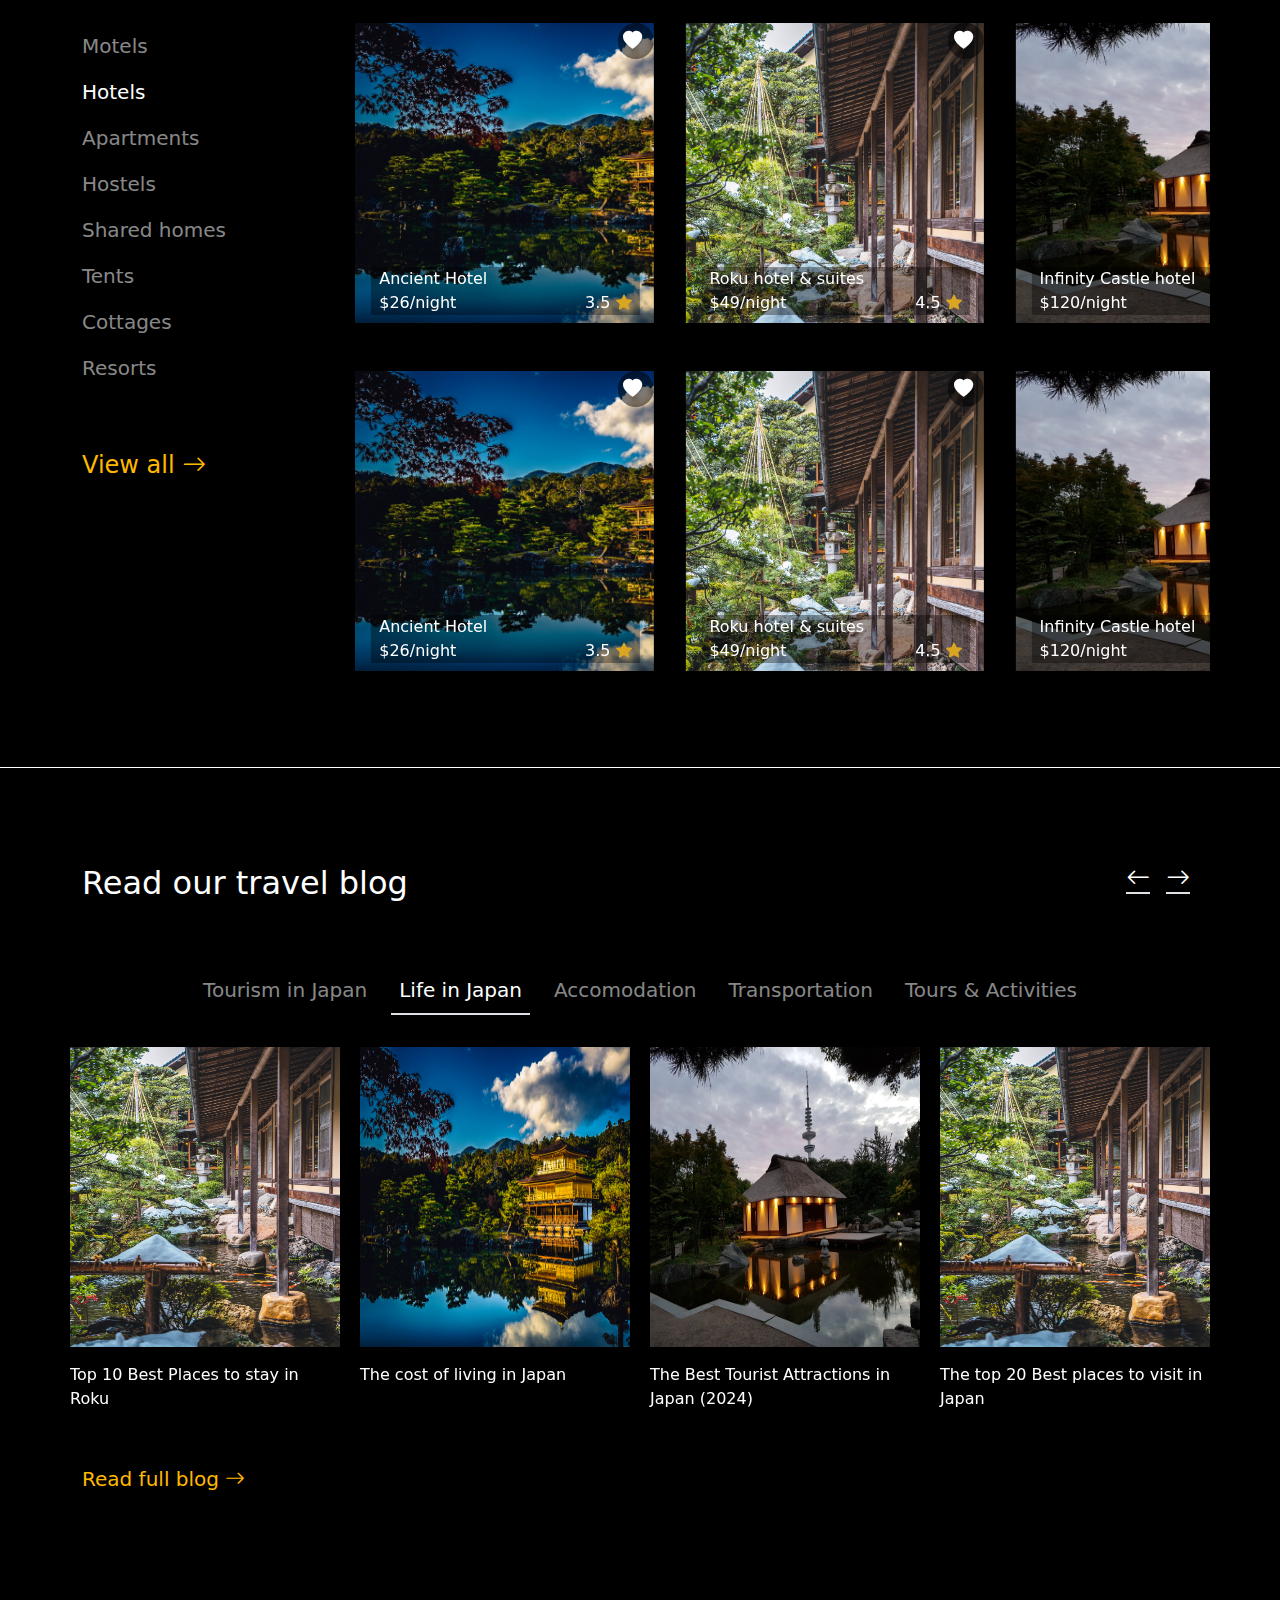
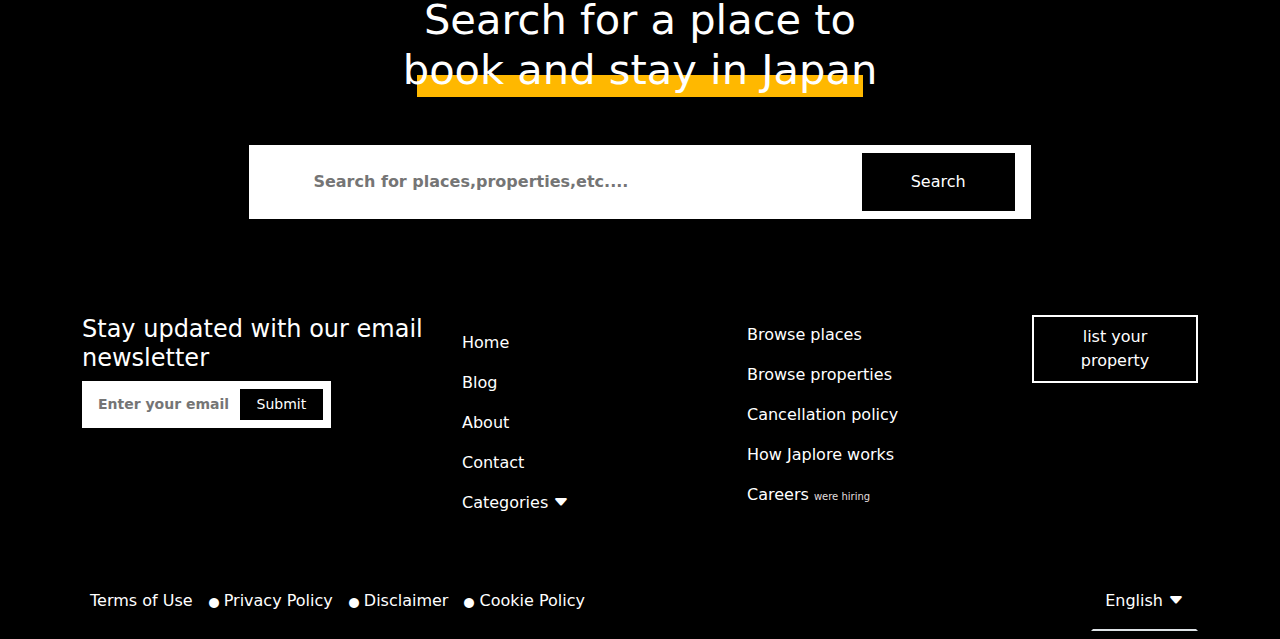
==== commit 010726a2: "Update index.html" ====
--- a/index.html
+++ b/index.html
@@ -63,7 +63,7 @@
     </div> -->
 
     <div class="row text-white pt-2 pb-5">
-      <div class="col-md-8 d-flex frame2 p-3">
+      <div class="col-md-8 frame2 p-3">
         <div class="col-md-3 ps-md-4 d-flex">
           <div>
             <h6>Property</h6>
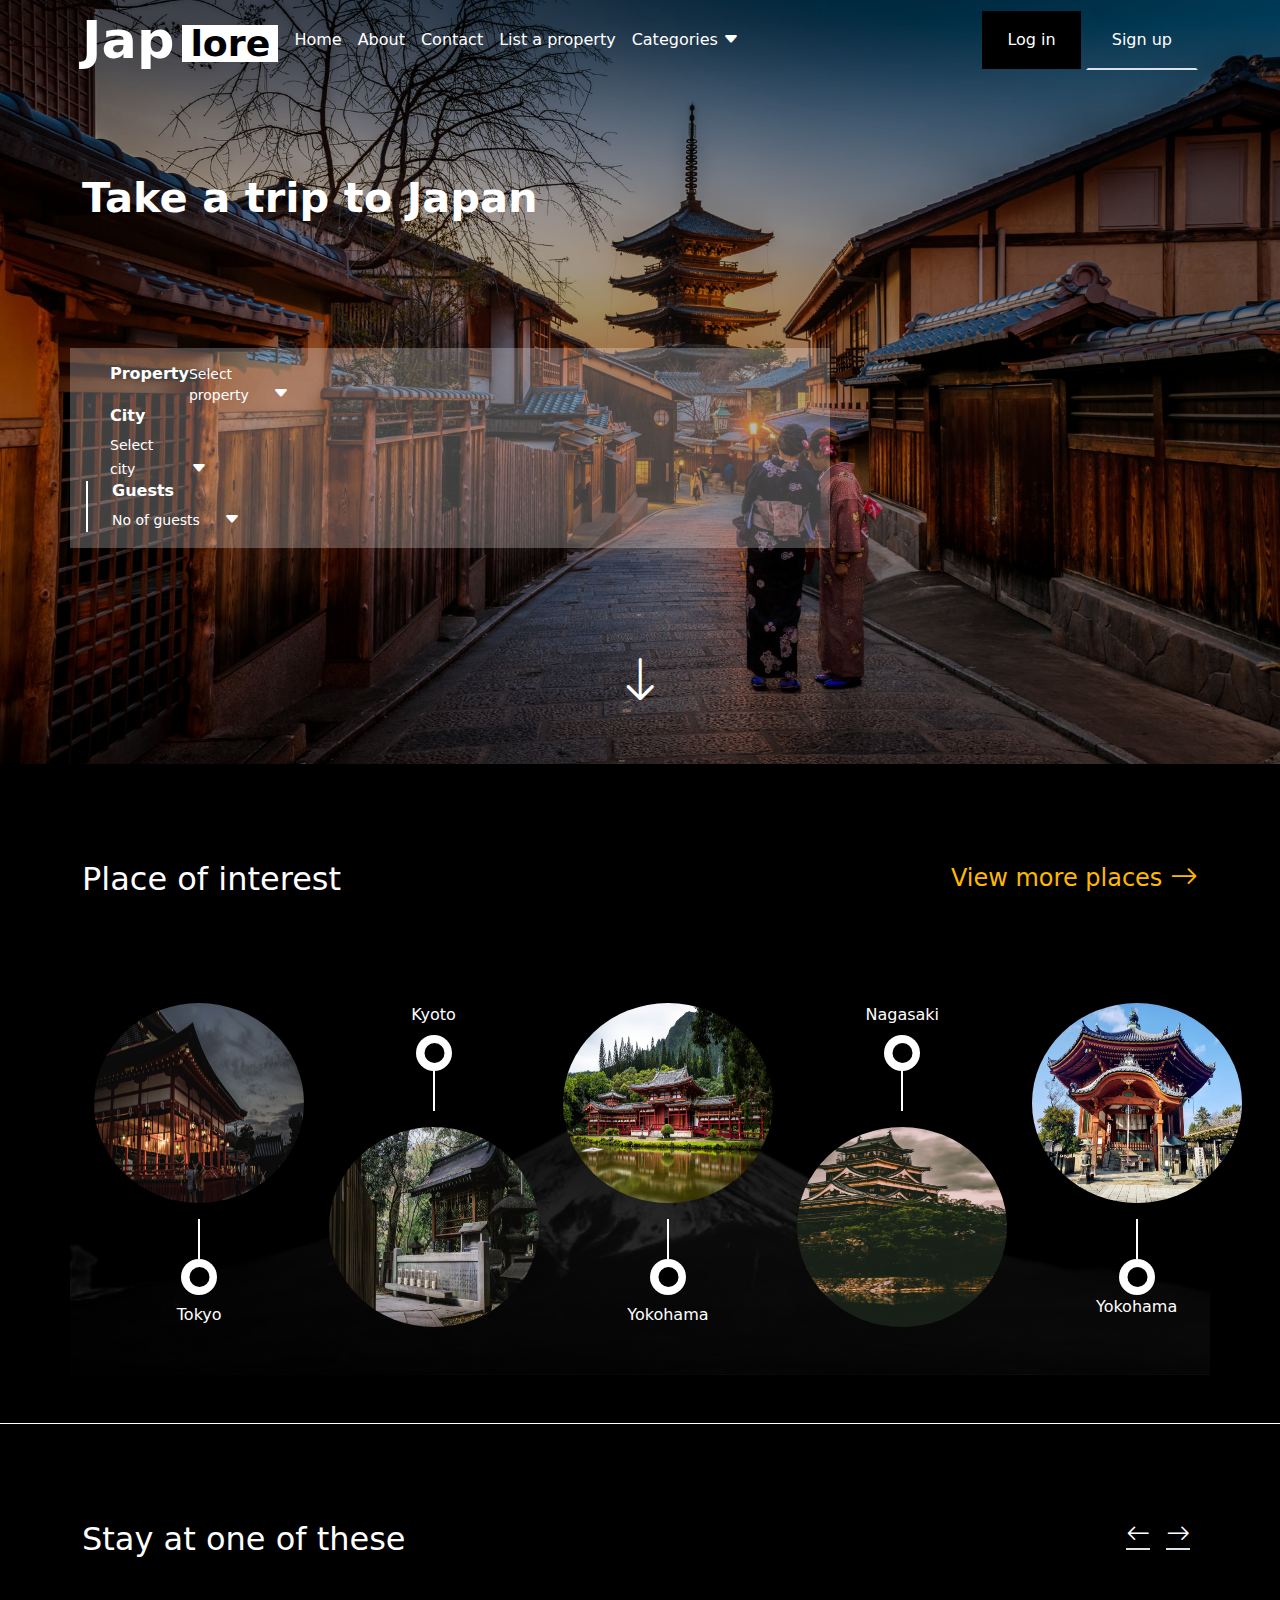
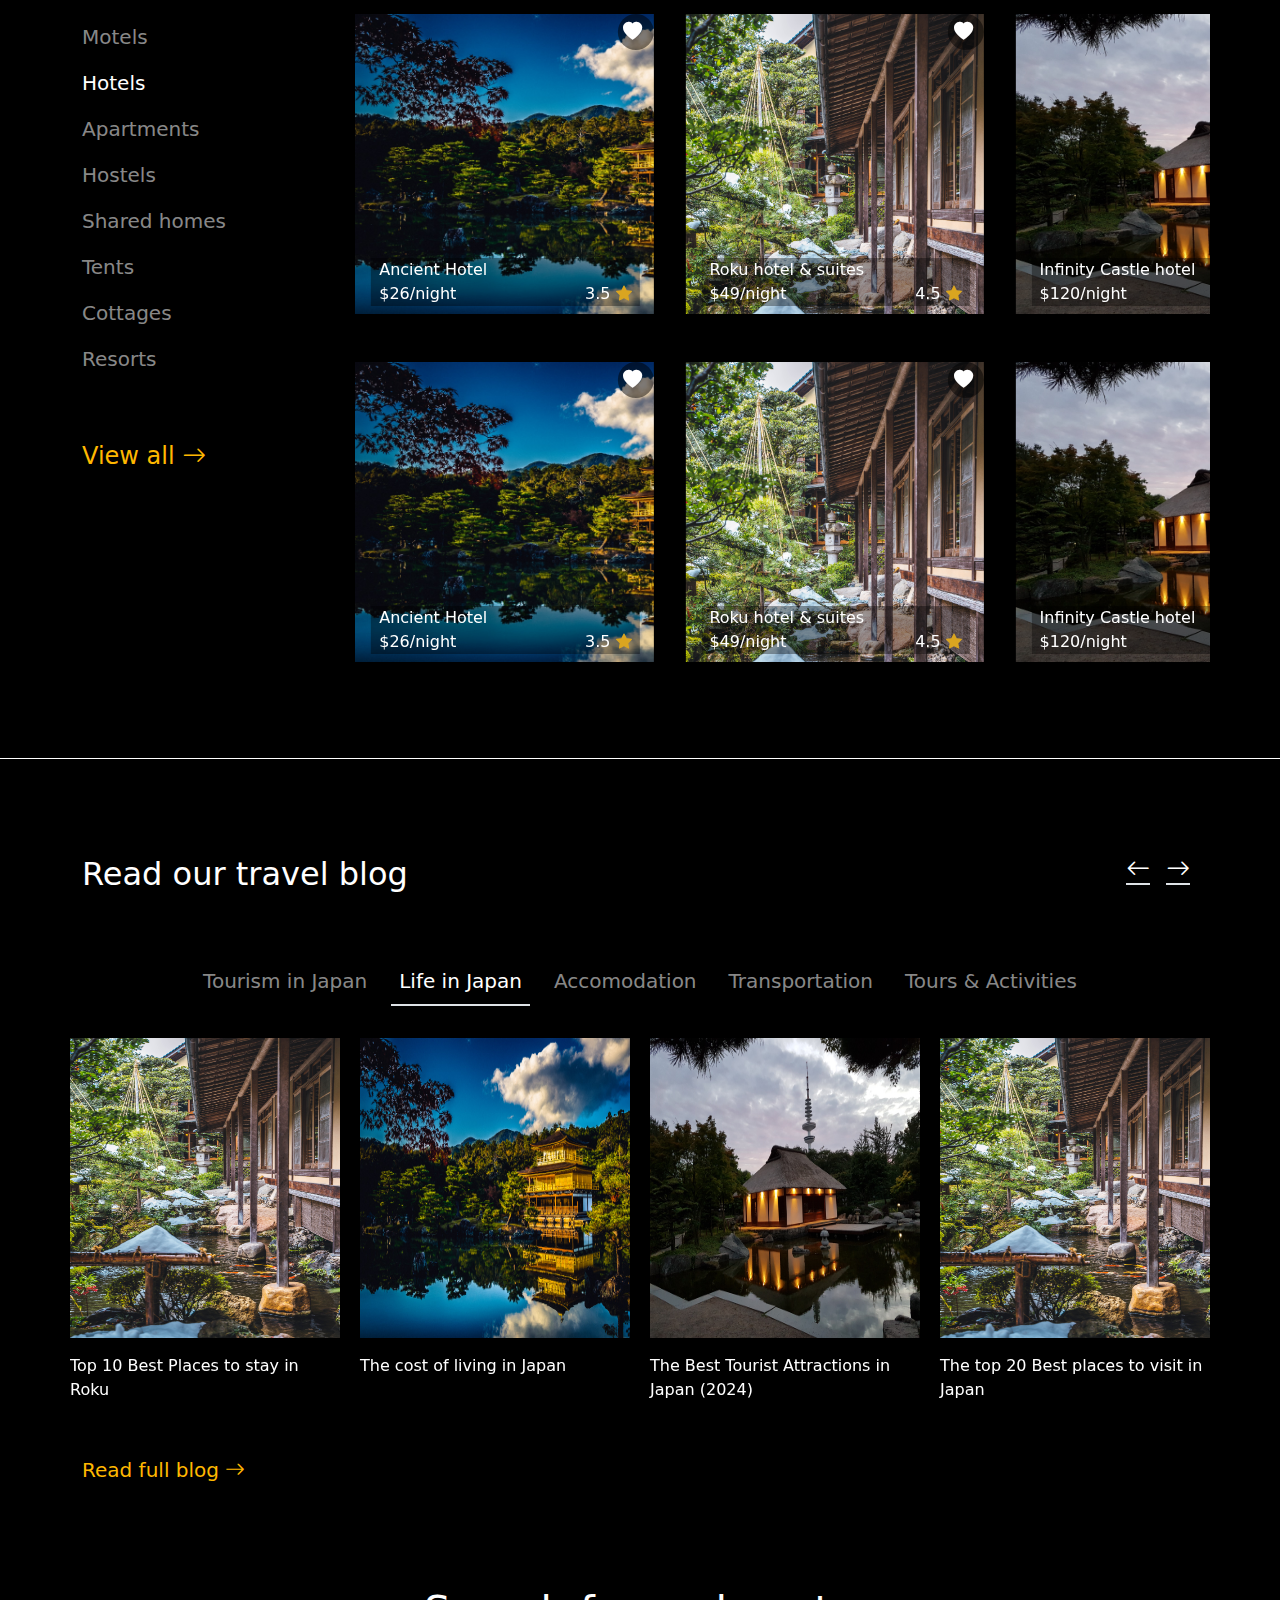
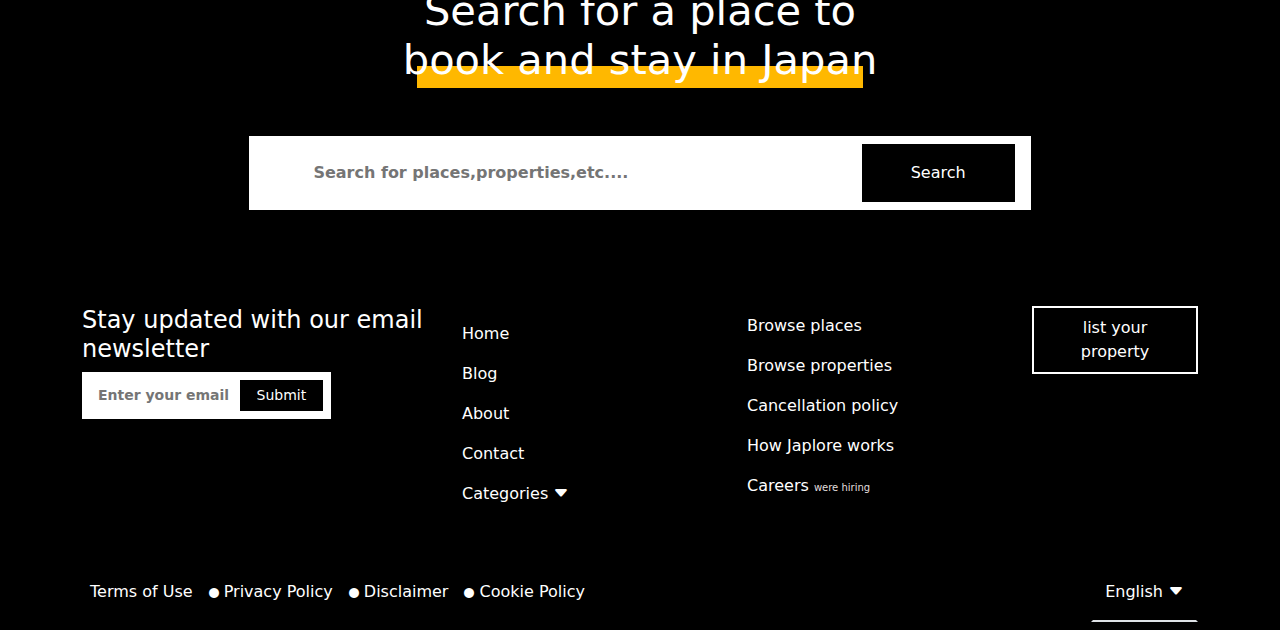
==== commit 60000e05: "Update index.html" ====
--- a/index.html
+++ b/index.html
@@ -65,7 +65,7 @@
     <div class="row text-white pt-2 pb-5">
       <div class="col-md-8 frame2 p-3">
         <div class="col-md-3 ps-md-4 d-flex">
-          <div>
+          <div class="d-flex">
             <h6>Property</h6>
             <small>Select property</small>
           </div>
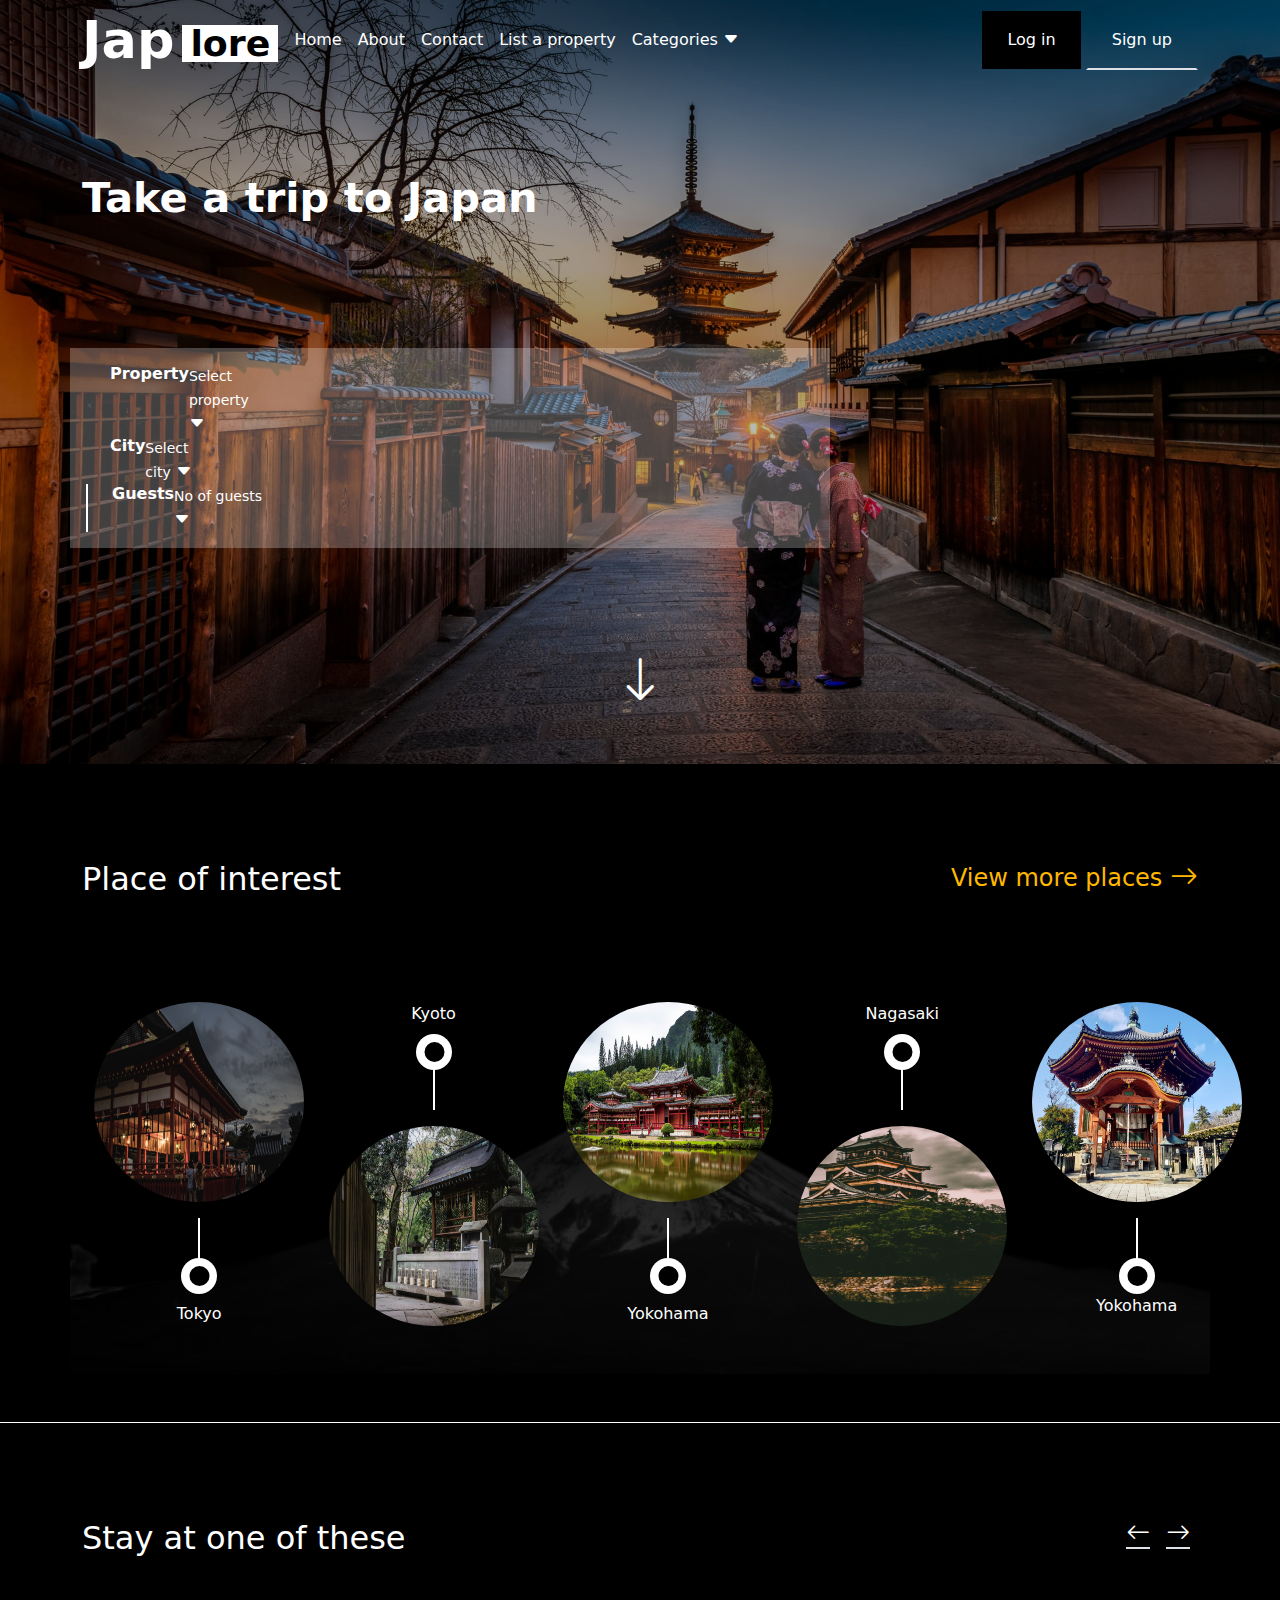
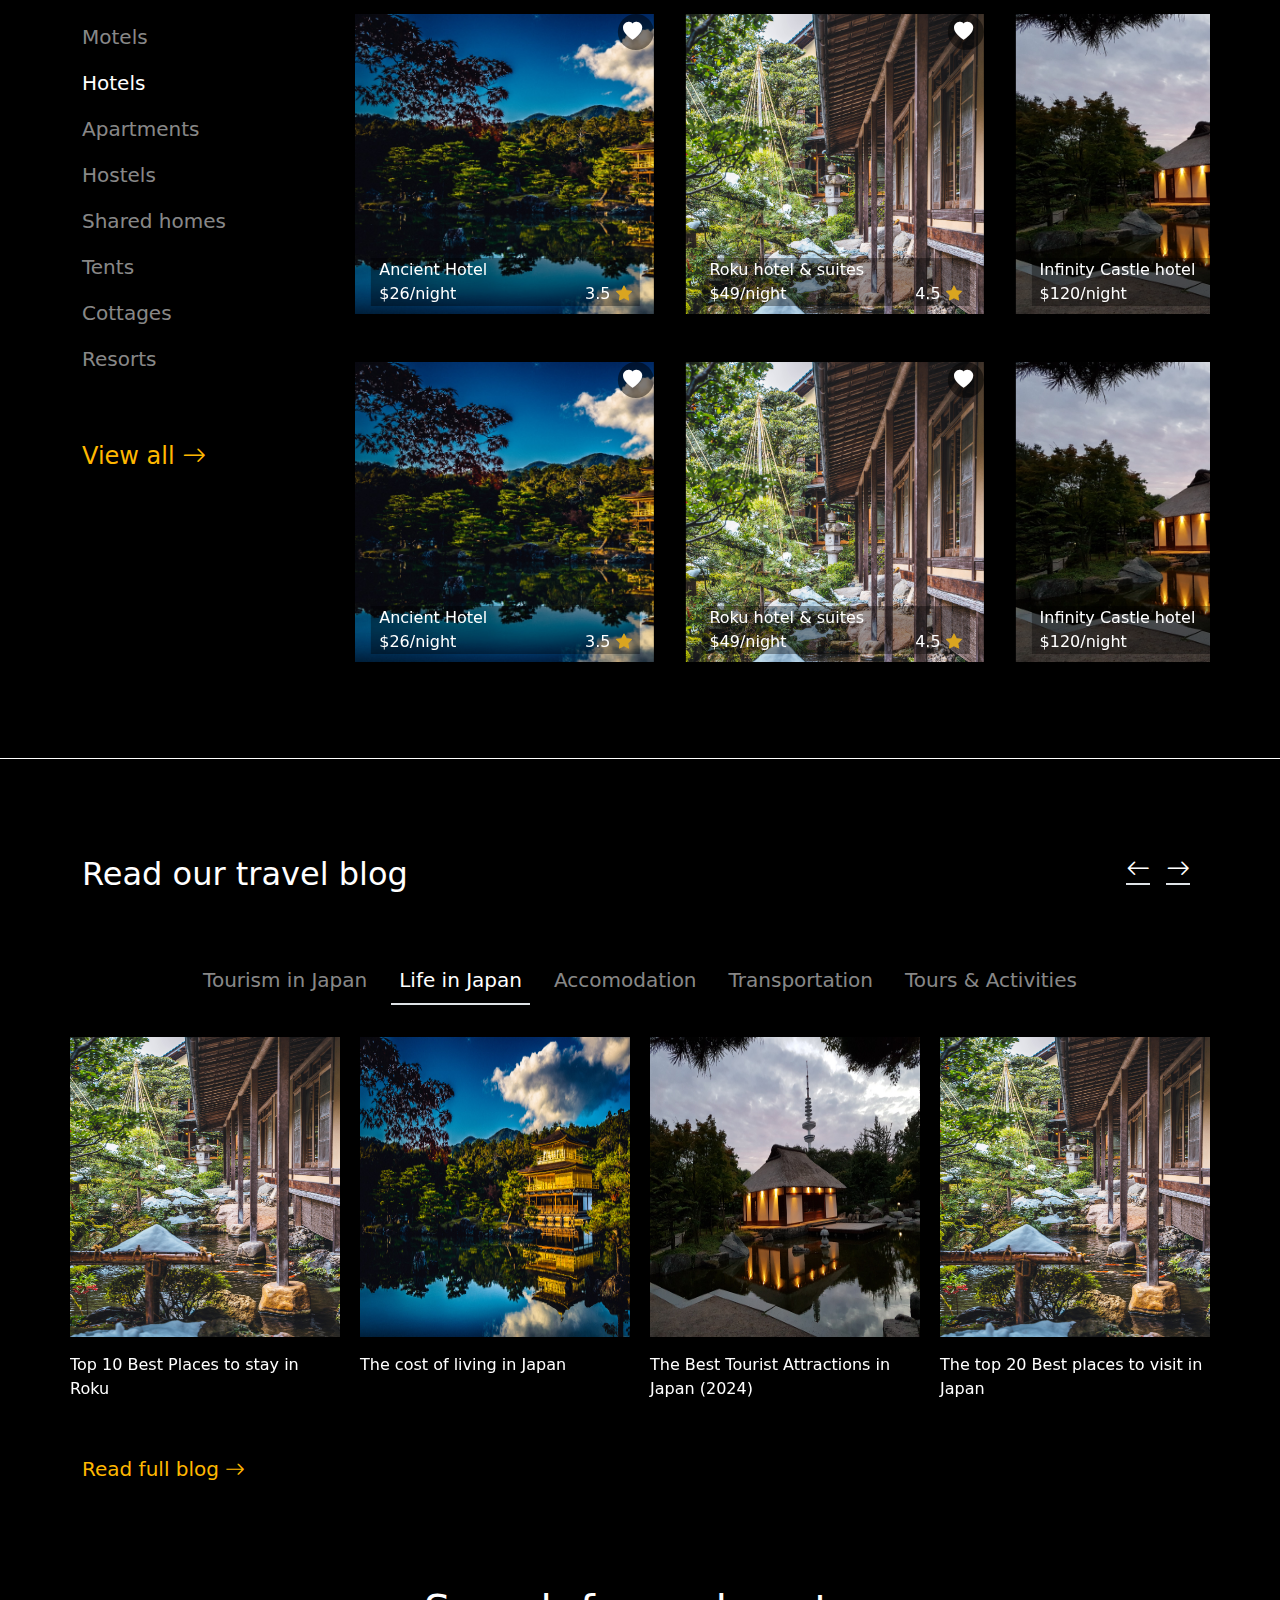
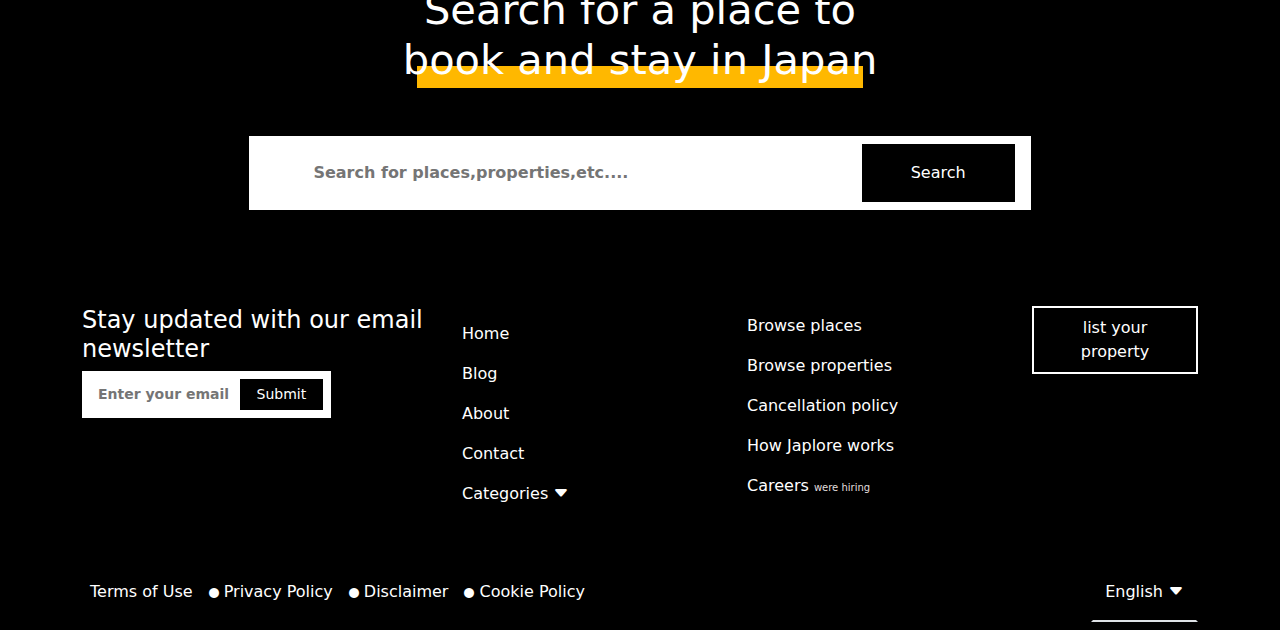
==== commit 0272d859: "Update index.html" ====
--- a/index.html
+++ b/index.html
@@ -13,7 +13,7 @@
 
  <section class="hero container-fluid pb-5">
     <div class="container-lg">
-    <nav class="navbar navbar-expand-lg justify-content-between mb-4">
+    <nav class="navbar navbar-expand-lg justify-content-between mb-md-4 mb-2">
       <div class="brand text-white">
         <a href="#" class="nav-link d-flex"> Jap <div class="p-2 "><span class="px-2 mt-2">lore</span></div></a>
       </div>
@@ -64,26 +64,28 @@
 
     <div class="row text-white pt-2 pb-5">
       <div class="col-md-8 frame2 p-3">
-        <div class="col-md-3 ps-md-4 d-flex">
-          <div class="d-flex">
-            <h6>Property</h6>
+        <div class="col-md-3 ps-md-4 d-flex justify-content-between">
+          <h6>Property</h6>
+          <div class=""> 
             <small>Select property</small>
-          </div>
-          <div class="polygon ms-4"><i class="bi bi-caret-down-fill"></i></div>
-        </div>
-        <div class="col-md-2 ps-md-4 me-md-5 d-flex">
-          <div>
-            <h6>City</h6>
+            <i class="bi bi-caret-down-fill"></i>
+          </div>
+        </div>
+        
+        <div class="col-md-2 ps-md-4 me-md-5 d-flex justify-content-between">
+          <h6>City</h6>
+          <div class=""> 
             <small>Select city</small>
-          </div>
-          <div class="polygon ms-4"><i class="bi bi-caret-down-fill"></i></div>
-        </div>
-        <div class="col-md-3 ps-md-4 d-flex">
-          <div>
-            <h6>Guests</h6>
+            <i class="bi bi-caret-down-fill"></i>
+          </div>
+        </div>
+        
+        <div class="col-md-3 ps-md-4 d-flex justify-content-between">
+          <h6>Guests</h6>
+          <div class=""> 
             <small>No of guests</small>
-          </div>
-          <div class="polygon ms-4"><i class="bi bi-caret-down-fill"></i></div>
+            <i class="bi bi-caret-down-fill"></i>
+          </div>
         </div>
         <!-- <div class="col-md-4 d-flex">
          <button class="btn text-white black px-5">Search</button>
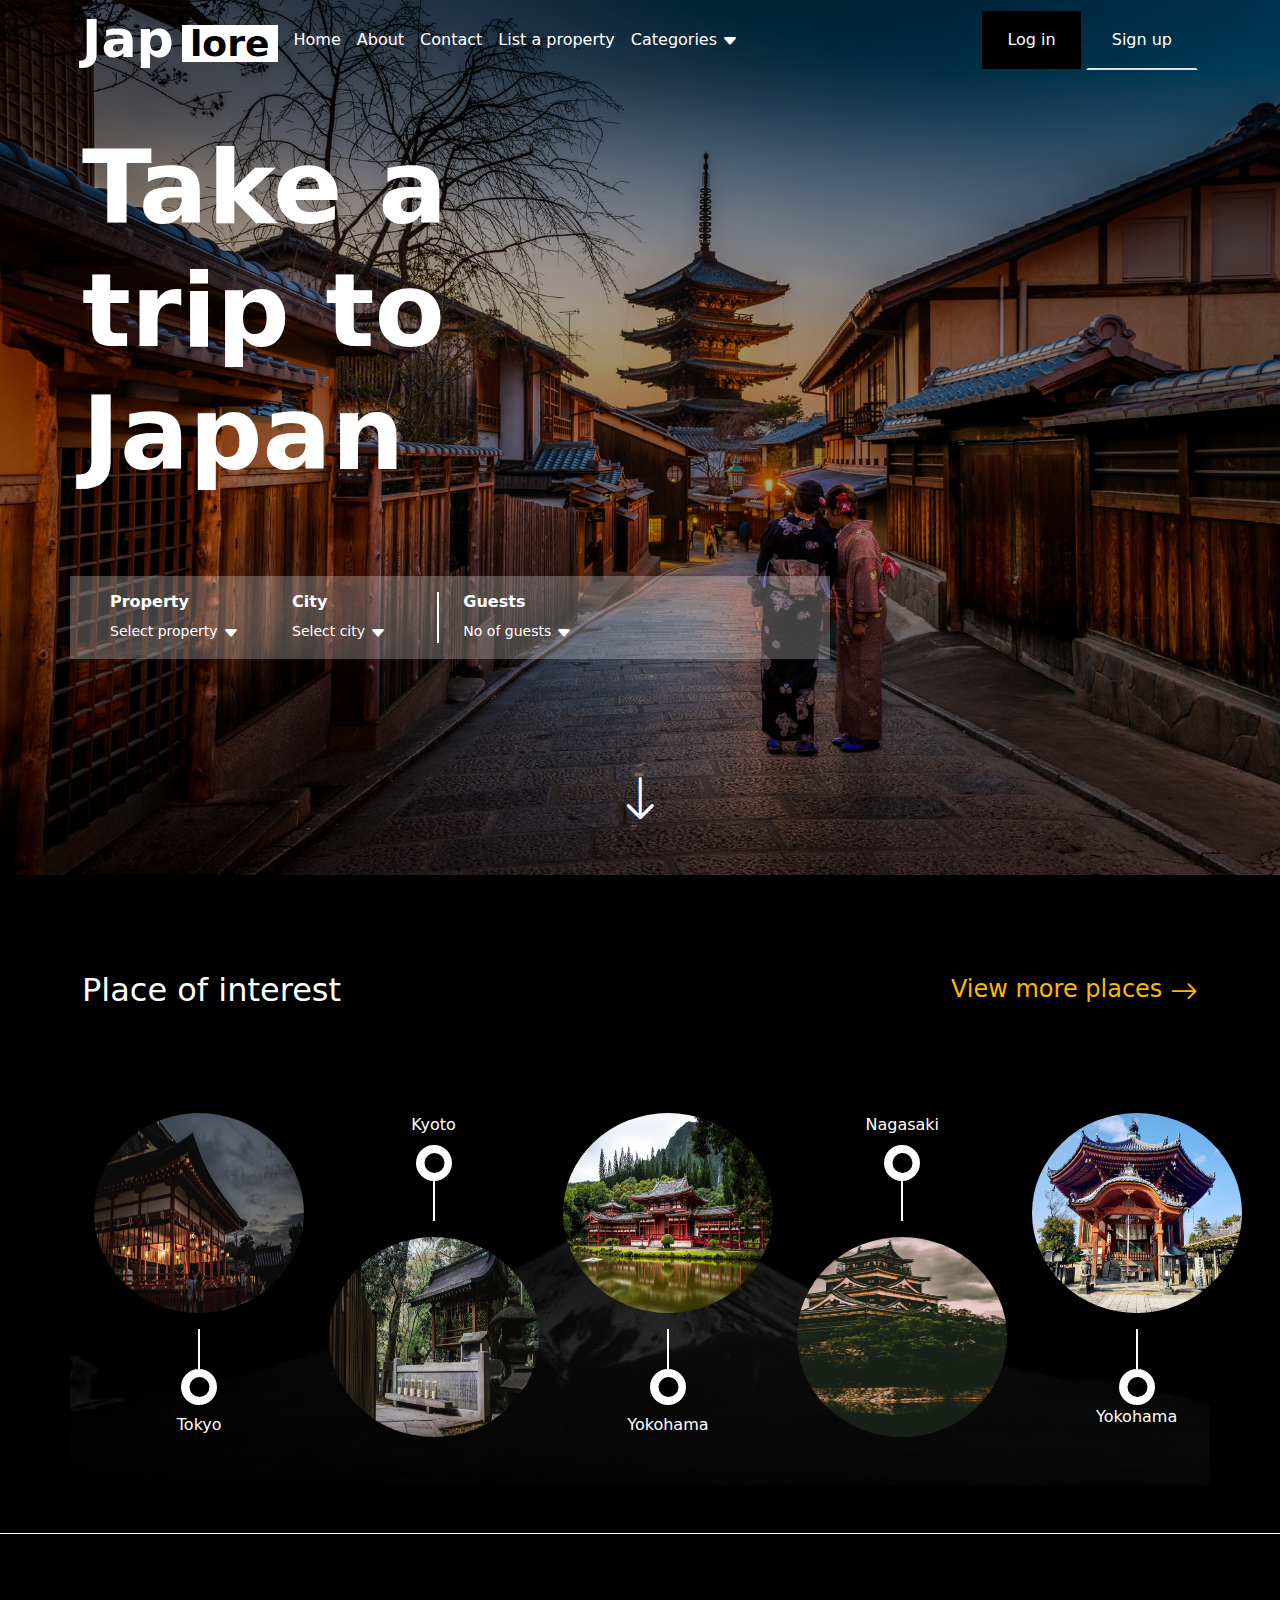
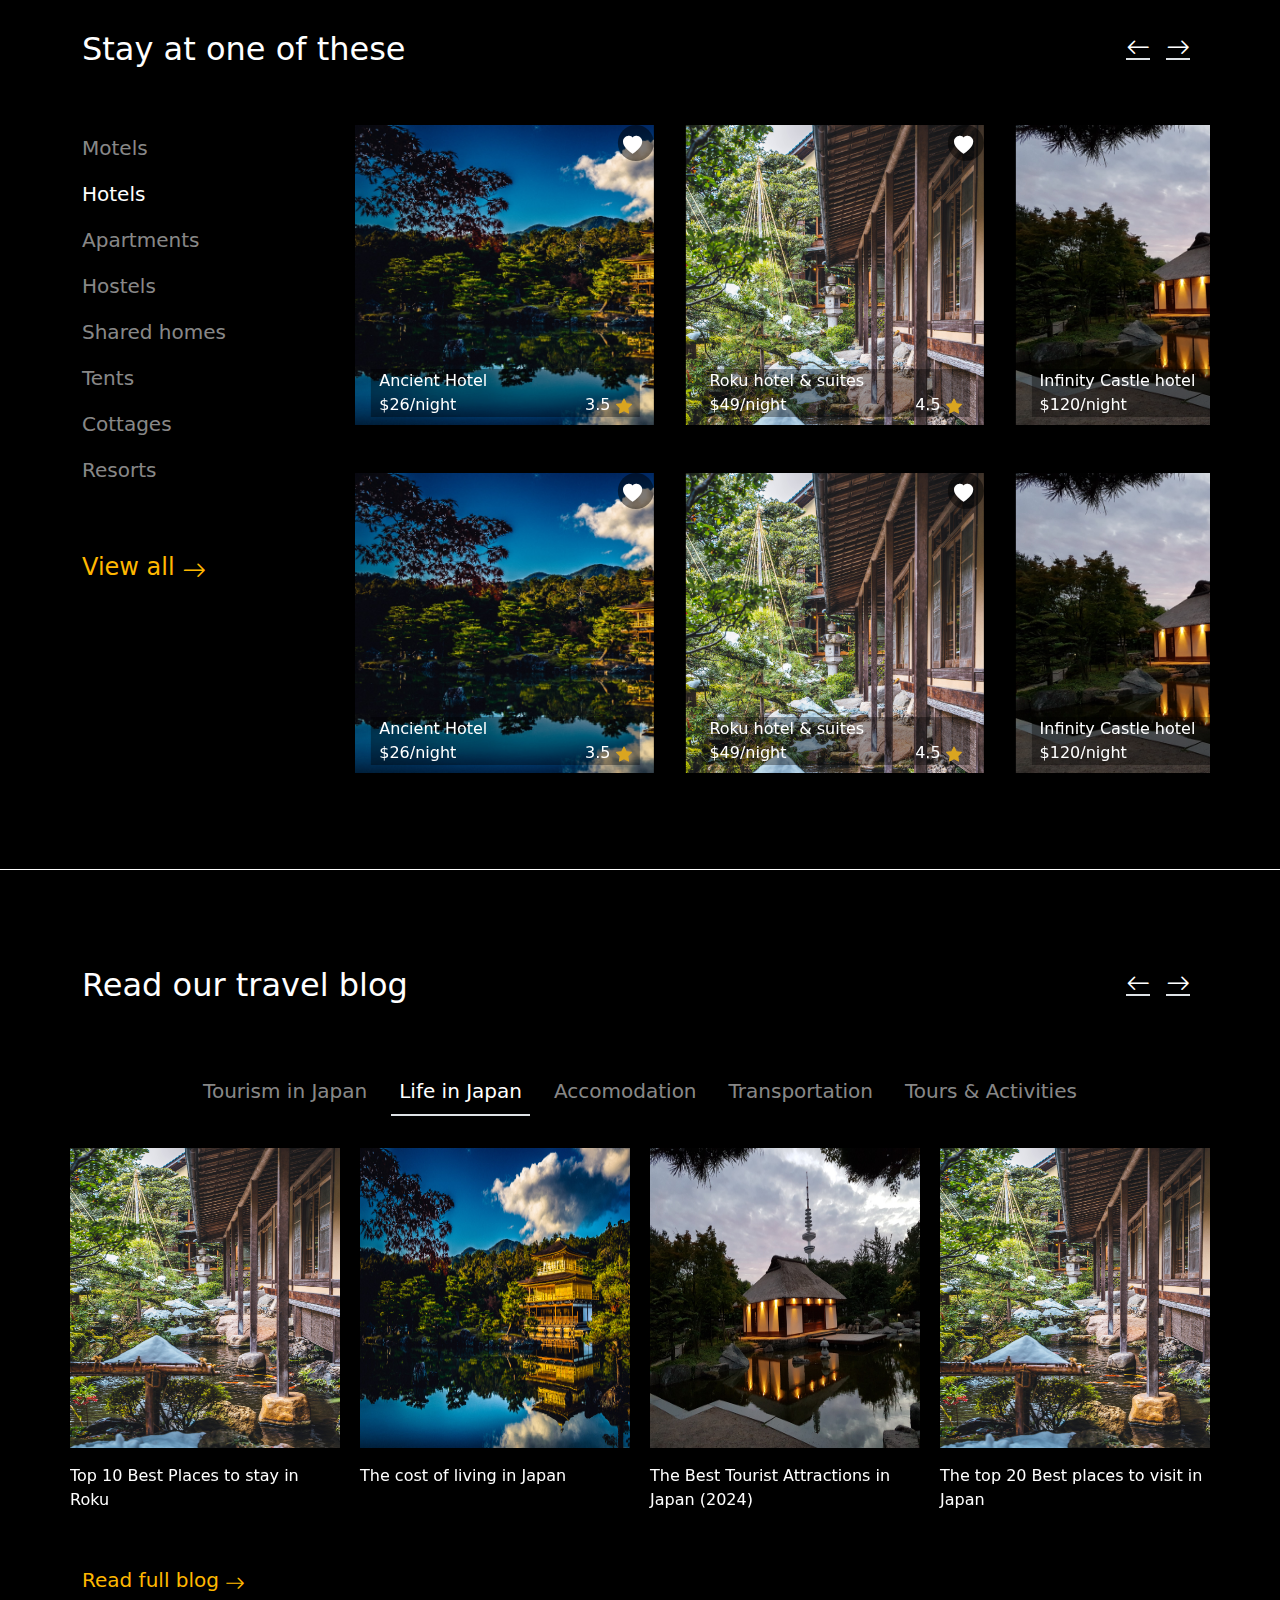
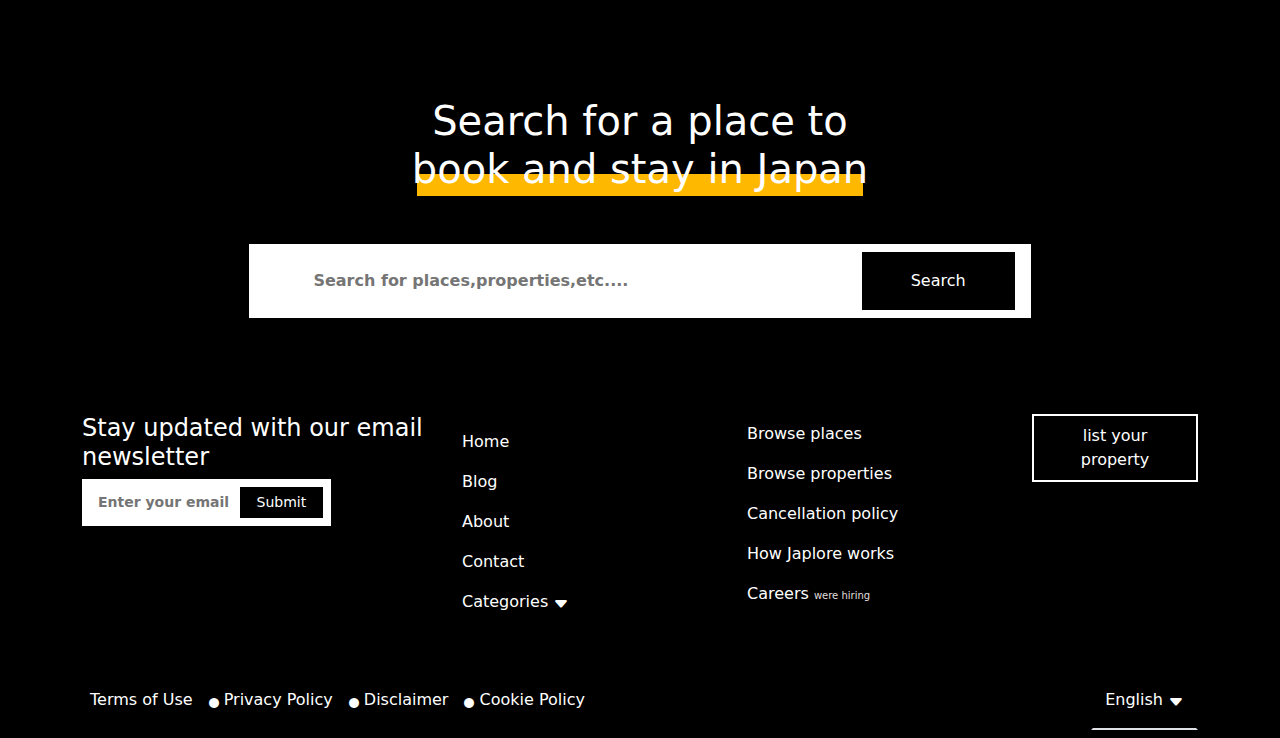
==== commit 4ffced54: "Update index.html" ====
--- a/index.html
+++ b/index.html
@@ -11,7 +11,8 @@
 </head>
 <body>
 
- <section class="hero container-fluid pb-5">
+  
+   <section class="hero container-fluid pb-5">
     <div class="container-lg">
     <nav class="navbar navbar-expand-lg justify-content-between mb-md-4 mb-2">
       <div class="brand text-white">
@@ -64,7 +65,7 @@
 
     <div class="row text-white pt-2 pb-5">
       <div class="col-md-8 frame2 p-3">
-        <div class="col-md-3 ps-md-4 d-flex justify-content-between">
+        <div class="col-md-3 ps-md-4">
           <h6>Property</h6>
           <div class=""> 
             <small>Select property</small>
@@ -72,7 +73,7 @@
           </div>
         </div>
         
-        <div class="col-md-2 ps-md-4 me-md-5 d-flex justify-content-between">
+        <div class="col-md-2 ps-md-4 me-md-5">
           <h6>City</h6>
           <div class=""> 
             <small>Select city</small>
@@ -80,7 +81,7 @@
           </div>
         </div>
         
-        <div class="col-md-3 ps-md-4 d-flex justify-content-between">
+        <div class="col-md-3 ps-md-4">
           <h6>Guests</h6>
           <div class=""> 
             <small>No of guests</small>
--- a/index.css
+++ b/index.css
@@ -39,7 +39,8 @@
   background-color: var(--black) !important;
 }
 .brand a{
-  font-size: 52.43px;
+  /* font-size: 52.43px; */
+  font-size: clamp(2rem, 2rem + 3vw, 3.26rem) !important;
   line-height: 63.45px;
   font-weight: var(--fw6);
   height: 63px;
@@ -47,9 +48,10 @@
 }
 .brand a span{
   color: var(--black);
-  font-size: 36.34px;
+  /* font-size: 36.34px; */
+  font-size: clamp(1rem, 1.5rem + 1vw, 2.26rem) !important;
   background-color: var(--white);
-  line-height: 39.04px;
+  /* line-height: 39.04px; */
   /* height: 46.79px; */
   height: 37.79px;
   display: flex;
@@ -60,12 +62,14 @@
 }
 .trip{
   font-weight: var(--fw7);
-  font-size: 110.52px;
-  line-height: 141.02px;
+  font-size: clamp(3rem, 2.4rem + 5vw, 7rem) !important;
+  line-height: 1.2;
+  /* font-size: 110.52px; */
   /* width: 592px; */
 }
 .frame2{
   background-color: rgba(255, 255, 255, 0.25);
+  display: flex;
 }
 h6{
   font-weight: var(--fw7) !important;
@@ -146,6 +150,9 @@
   vertical-align: -0.4em !important;
   font-size: 1.2rem;
   margin-left: 6px;
+}
+.frame2 .bi::before, [class*=" bi-"]::before, [class^=bi-]::before{
+  vertical-align: -0.3em !important;
 }
 /* .top-left{
   position: absolute;
@@ -196,9 +203,6 @@
   color: var(--white);
   --bs-navbar-toggler-border-color: var(--white);
 }
-h1{
-  font-size: clamp(.1rem , 1rem + 2vw , 4rem) !important;
-}
 @media (max-width: 768px) {
   .collapse{
     background-color: rgba(255, 255, 255, 0.25);
@@ -206,4 +210,27 @@
   .links a{
     border-bottom:1px solid var(--white);  
   }
-}
+  .trip {
+    line-height: 1.1;
+    font-weight: var(--fw7);
+  }
+}
+@media (max-width:445px){
+  .frame2 div:nth-child(3) {
+    border-left: none !important;
+  }
+  .frame2{
+    display: block;
+  }
+  .frame2 div{
+    display: flex;
+    justify-content: space-between;
+  }
+  /* .trip{
+    line-height: 88px;
+  } */
+
+  .trip {
+    line-height: 1;
+  }
+}
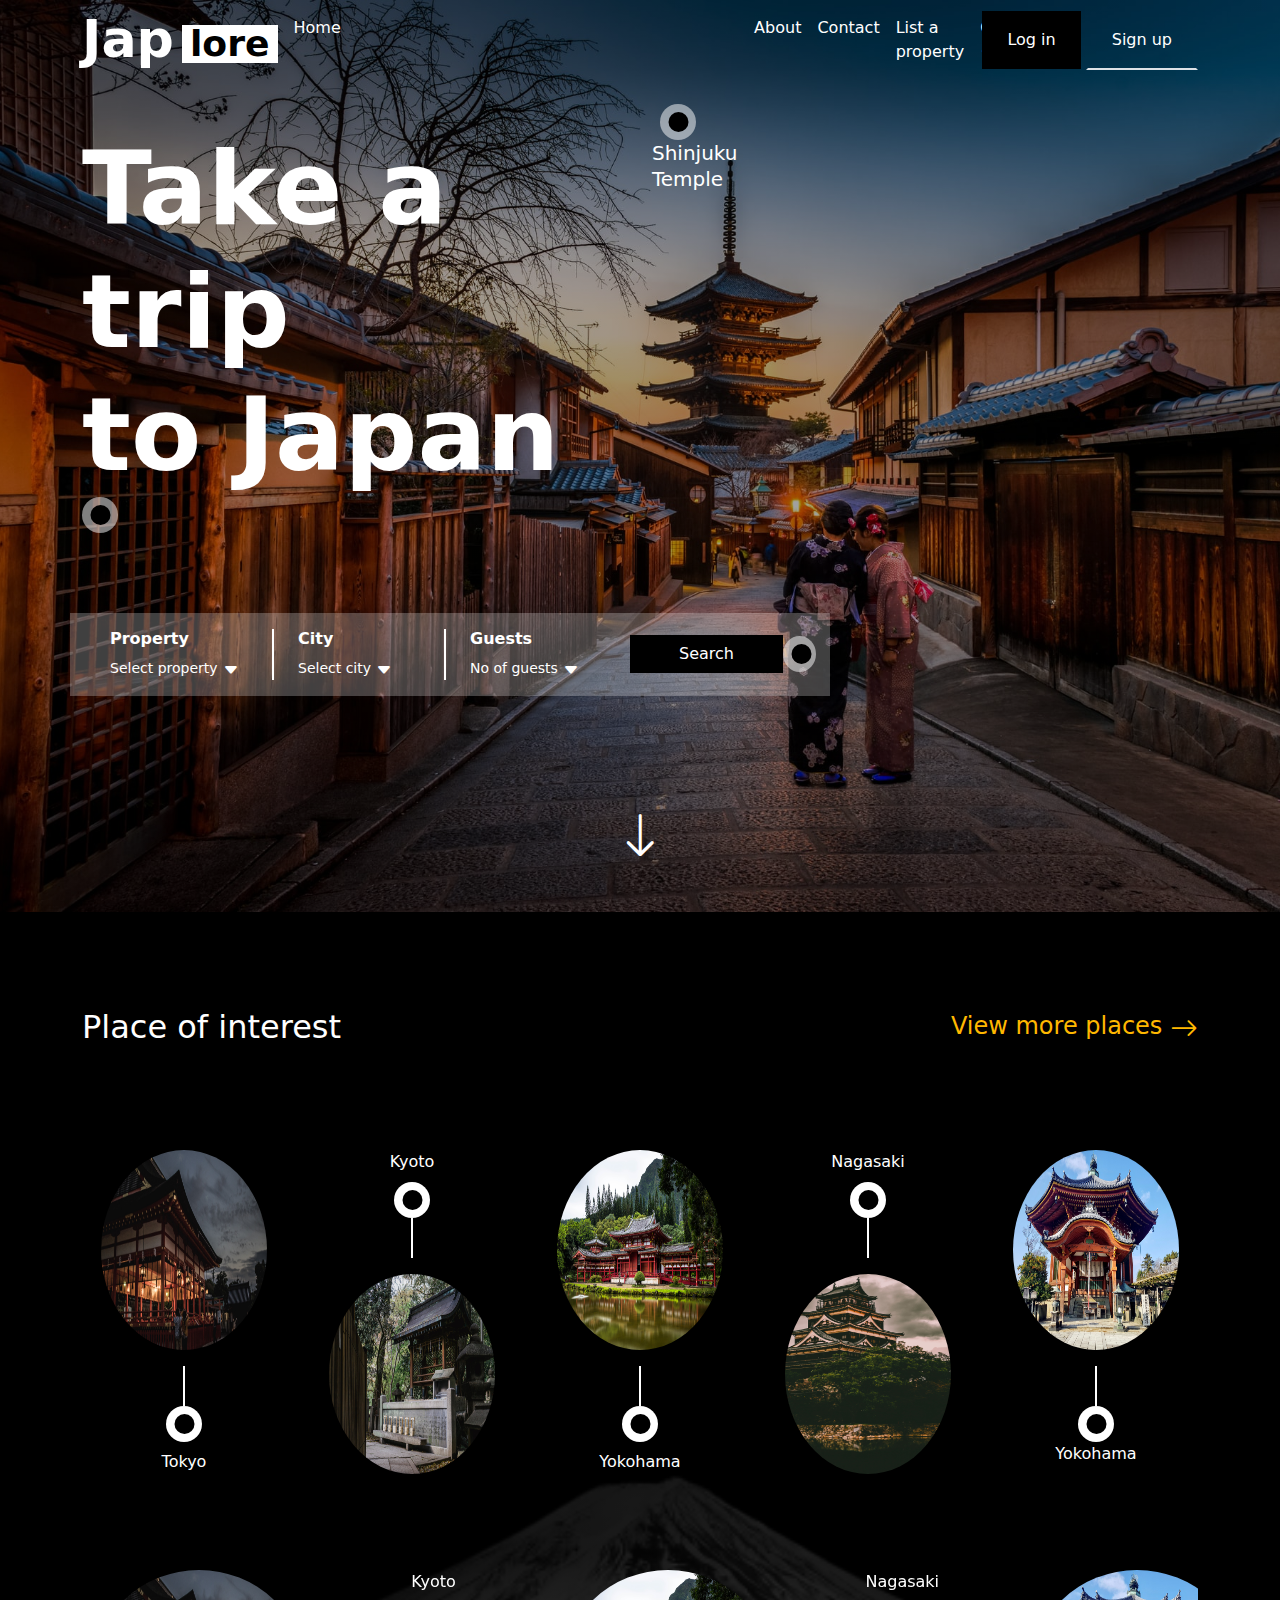
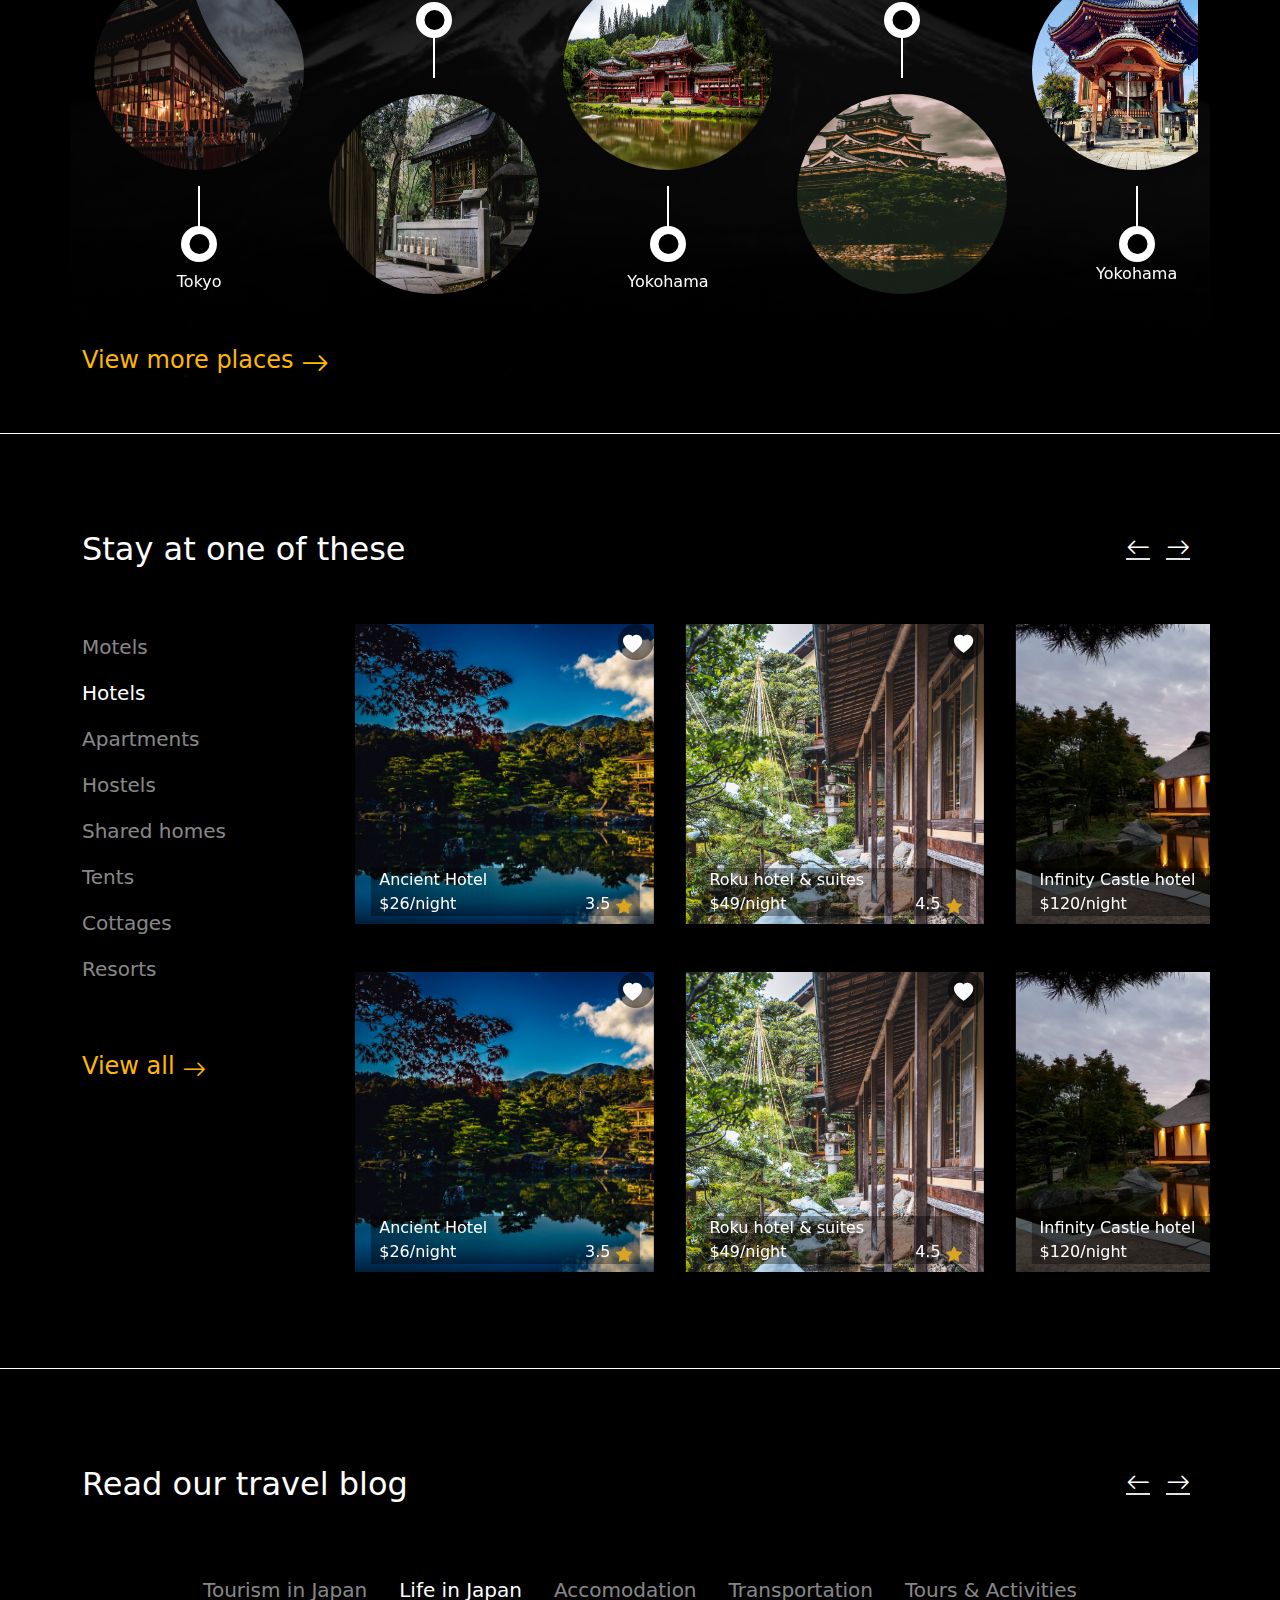
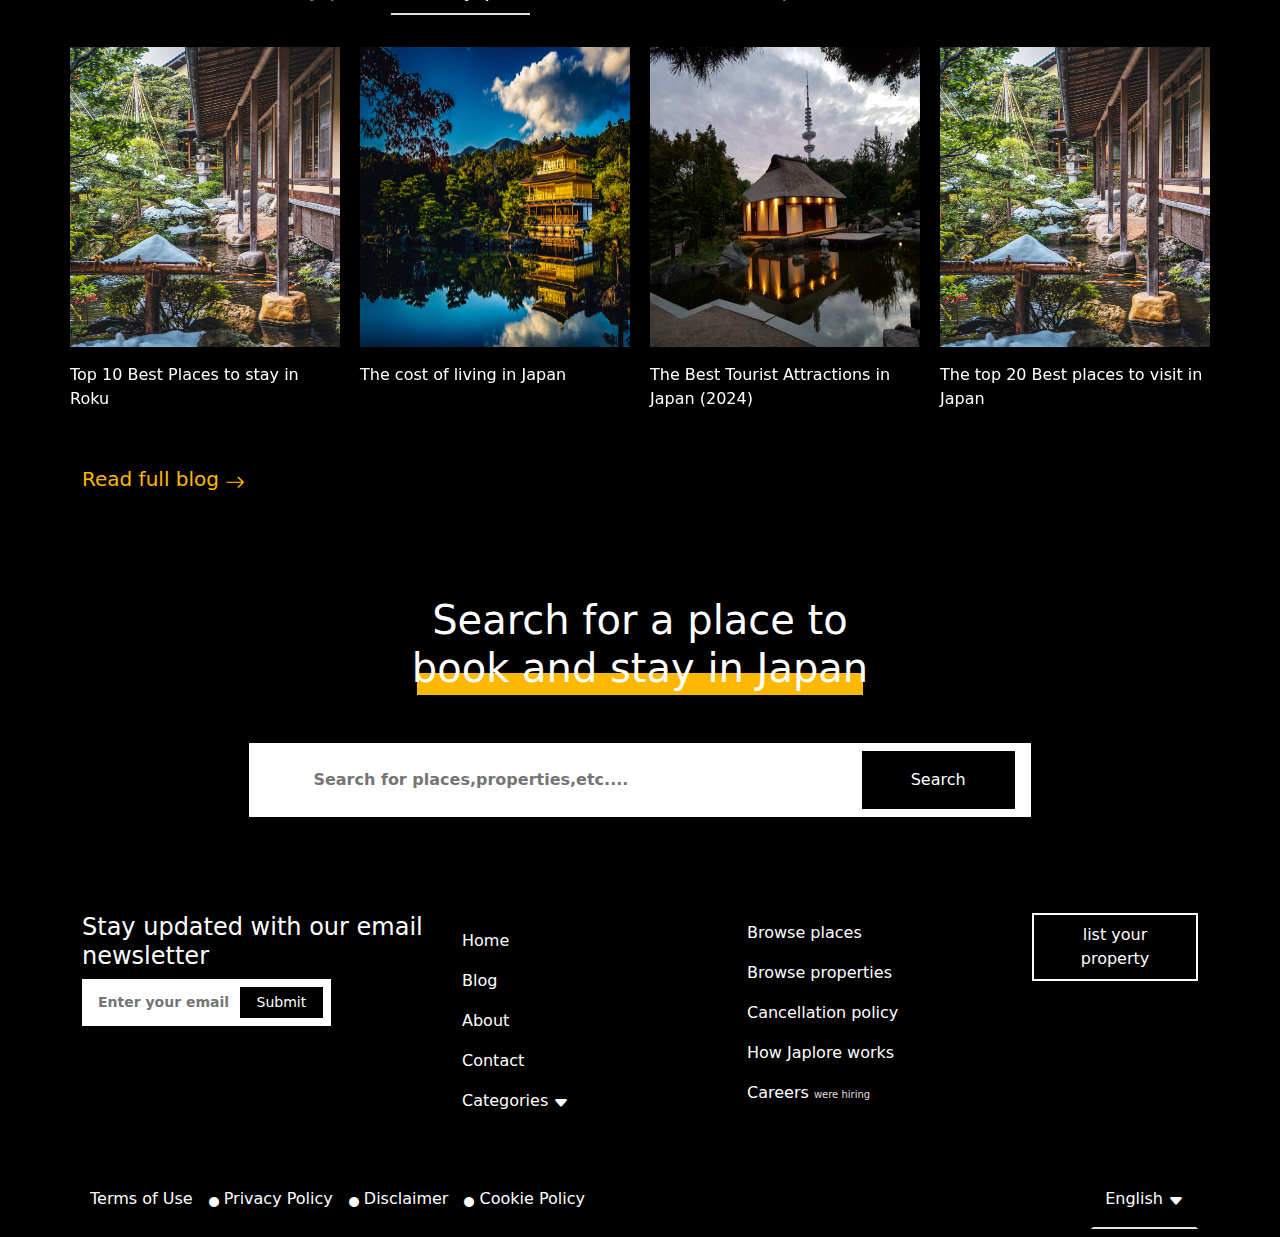
==== commit c1ed027b: "Update index.html" ====
--- a/index.html
+++ b/index.html
@@ -11,10 +11,9 @@
 </head>
 <body>
 
-  
-   <section class="hero container-fluid pb-5">
+ <section class="hero container-fluid pb-5">
     <div class="container-lg">
-    <nav class="navbar navbar-expand-lg justify-content-between mb-md-4 mb-2">
+    <nav class="navbar navbar-expand-lg justify-content-between mb-md-4 mb-2" id="sticky_top">
       <div class="brand text-white">
         <a href="#" class="nav-link d-flex"> Jap <div class="p-2 "><span class="px-2 mt-2">lore</span></div></a>
       </div>
@@ -27,7 +26,7 @@
 
         <div class="links ">
           <ul class="navbar-nav ">
-            <li class="nav-item"><a href="index.html" class="nav-link">Home</a></li>
+            <li class="nav-item swiper-slide"><a href="index.html" class="nav-link">Home</a></li>
             <li class="nav-item"><a href="#" class="nav-link">About</a></li>
             <li class="nav-item"><a href="#" class="nav-link">Contact</a></li>
             <li class="nav-item"><a href="#" class="nav-link">List a property</a></li>
@@ -43,18 +42,20 @@
     </nav>
 
     <div class="row">
-      <div class="col-md-6">
+      <div class="col-xl-6 col-md-7">
         <h1 class="text-white trip py-4 mb-5">
-          Take a trip to Japan
+          Take a trip <br> to Japan <div class="small circle">
+            <div class="circle2"></div>
+          </div>
         </h1>
       </div>
 
-      <!-- <div class="col-md-6" style="transform: translate(1rem, 7rem);">
+      <div class="col-xl-6 col-md-5 first" >
         <div class="circle mx-2">
           <div class="circle2"></div>
         </div>
         <p class="text">Shinjuku <br>Temple</p>
-      </div> -->
+      </div>
     </div>
 
     <!-- <div class="col-md-3">
@@ -64,8 +65,8 @@
     </div> -->
 
     <div class="row text-white pt-2 pb-5">
-      <div class="col-md-8 frame2 p-3">
-        <div class="col-md-3 ps-md-4">
+      <div class=" col-xl-8 frame2 ps-3 py-3 pe-0">
+        <div class="col-md-3 ps-lg-4">
           <h6>Property</h6>
           <div class=""> 
             <small>Select property</small>
@@ -73,27 +74,31 @@
           </div>
         </div>
         
-        <div class="col-md-2 ps-md-4 me-md-5">
+        <div class="col-md-2 ps-md-4 me-md-5" style=" border-left: 2.81px solid var(--white);">
           <h6>City</h6>
-          <div class=""> 
+          <div> 
             <small>Select city</small>
             <i class="bi bi-caret-down-fill"></i>
           </div>
         </div>
         
-        <div class="col-md-3 ps-md-4">
+        <div class="col-md-3 ps-md-4" style=" border-left: 2.81px solid var(--white);">
           <h6>Guests</h6>
           <div class=""> 
             <small>No of guests</small>
             <i class="bi bi-caret-down-fill"></i>
           </div>
         </div>
-        <!-- <div class="col-md-4 d-flex">
-         <button class="btn text-white black px-5">Search</button>
-         <div class="circle mx-2">
-          <div class="circle2"></div>
-        </div>
-        </div>         -->
+
+        <div class="col-md-3 mt-4 mt-sm-0 d-flex align-items-center">
+          <div>
+            <button class="btn text-white black px-5">Search</button>
+          </div>
+
+          <div class="circle">
+           <div class="circle2"></div>
+          </div>
+         </div> 
       </div>
       <div class="col-md-4">
         <div class="float-end">
@@ -107,16 +112,15 @@
     </div>
   </section>
   
-
   <section class="places container-fluid py-5">
     <div class="container-lg">
-      <div class="d-flex justify-content-between py-5">
+      <div class="d-flex justify-content-between py-md-5 py-2">
         <h2>Place of interest</h2>
-        <h4 style="color: rgba(255, 184, 0, 1) !important;">View more places <i class="bi-arrow-right fs-3"></i></h4>
-      </div>
-
-    <div class="gallery d-flex py-5">
-      <div class="col-md-3 text-center">
+        <h4 class="desktop-only" style="color: rgba(255, 184, 0, 1) !important;">View more places <i class="bi-arrow-right fs-3"></i></h4>
+      </div>
+
+    <div class="gallery row py-5 desktop-only">
+      <div class="col-lg-2 mx-auto text-center">
         <img src="img/Tokyo.jpeg">
         <div class="extra mt-3">
           <div class="vl mx-auto"></div>
@@ -127,7 +131,7 @@
         </div>
       </div>
       
-      <div class="col-md-3 text-center">
+      <div class="col-lg-2 mx-auto text-center">
         <div class="extra mb-3">
           <span>Kyoto</span>
           <div class="circle mx-auto mt-2">
@@ -138,7 +142,7 @@
         <img src="img/Kyoto.jpeg">
       </div>
       
-      <div class="col-md-3 text-center">
+      <div class="col-lg-2 mx-auto text-center">
         <img src="img/Yokohama.jpeg">
         <div class="extra mt-3">
           <div class="vl mx-auto"></div>
@@ -149,7 +153,7 @@
         </div>
       </div>
       
-      <div class="col-md-3 text-center">
+      <div class="col-lg-2 mx-auto text-center">
         <div class="extra mb-3">
           <span>Nagasaki</span>
           <div class="circle mt-2 mx-auto">
@@ -161,7 +165,7 @@
         <img src="img/Nagasaki.jpeg">
       </div>
       
-      <div class="col-md-3 text-center">
+      <div class="col-lg-2 mx-auto text-center">
         <img src="img/Yokohama2.jpeg">
         <div class="extra mt-3 mb-2">
           <div class="vl mx-auto"></div>
@@ -171,7 +175,81 @@
           <span>Yokohama</span>
         </div>
       </div>
-    </div>  
+    </div> 
+    
+    <div class="swiper swiper3 mobile-only">
+      <div class="gallery swiper-wrapper py-5 ">
+        <div class="col-md-3 swiper-slide text-center">
+          <img src="img/Tokyo.jpeg">
+          <div class="extra mt-3">
+            <div class="vl mx-auto"></div>
+            <div class="circle mx-auto mb-2">
+              <div class="circle2"></div>
+            </div>
+            <span>Tokyo</span>
+          </div>
+        </div>
+        
+        <div class="col-md-3 swiper-slide text-center">
+          <div class="extra mb-3">
+            <span>Kyoto</span>
+            <div class="circle mx-auto mt-2">
+              <div class="circle2"></div>
+            </div>
+            <div class="vl mx-auto"></div>
+          </div>
+          <img src="img/Kyoto.jpeg">
+        </div>
+        
+        <div class="col-md-3 swiper-slide text-center">
+          <img src="img/Yokohama.jpeg">
+          <div class="extra mt-3">
+            <div class="vl mx-auto"></div>
+            <div class="circle mb-2 mx-auto">
+              <div class="circle2"></div>
+            </div>
+            <span>Yokohama</span>
+          </div>
+        </div>
+        
+        <div class="col-md-3 swiper-slide text-center">
+          <div class="extra mb-3">
+            <span>Nagasaki</span>
+            <div class="circle mt-2 mx-auto">
+              <div class="circle2"></div>
+            </div>
+            <div class="vl mx-auto"></div>
+          </div>
+
+          <img src="img/Nagasaki.jpeg">
+        </div>
+        
+        <div class="col-md-3 swiper-slide text-center">
+          <img src="img/Yokohama2.jpeg">
+          <div class="extra mt-3 mb-2">
+            <div class="vl mx-auto"></div>
+            <div class="circle mx-auto">
+              <div class="circle2"></div>
+            </div>
+            <span>Yokohama</span>
+          </div>
+        </div>
+
+        <div class="col-md-3 swiper-slide text-center">
+          <div class="extra mb-3">
+            <span>Nagasaki</span>
+            <div class="circle mt-2 mx-auto">
+              <div class="circle2"></div>
+            </div>
+            <div class="vl mx-auto"></div>
+          </div>
+
+          <img src="img/Nagasaki.jpeg">
+        </div>
+      </div>
+    </div> 
+    <h4 class="mobile-only" style="color: rgba(255, 184, 0, 1) !important;">View more places <i class="bi-arrow-right fs-3"></i></h4>
+
     </div>
   </section>
 
